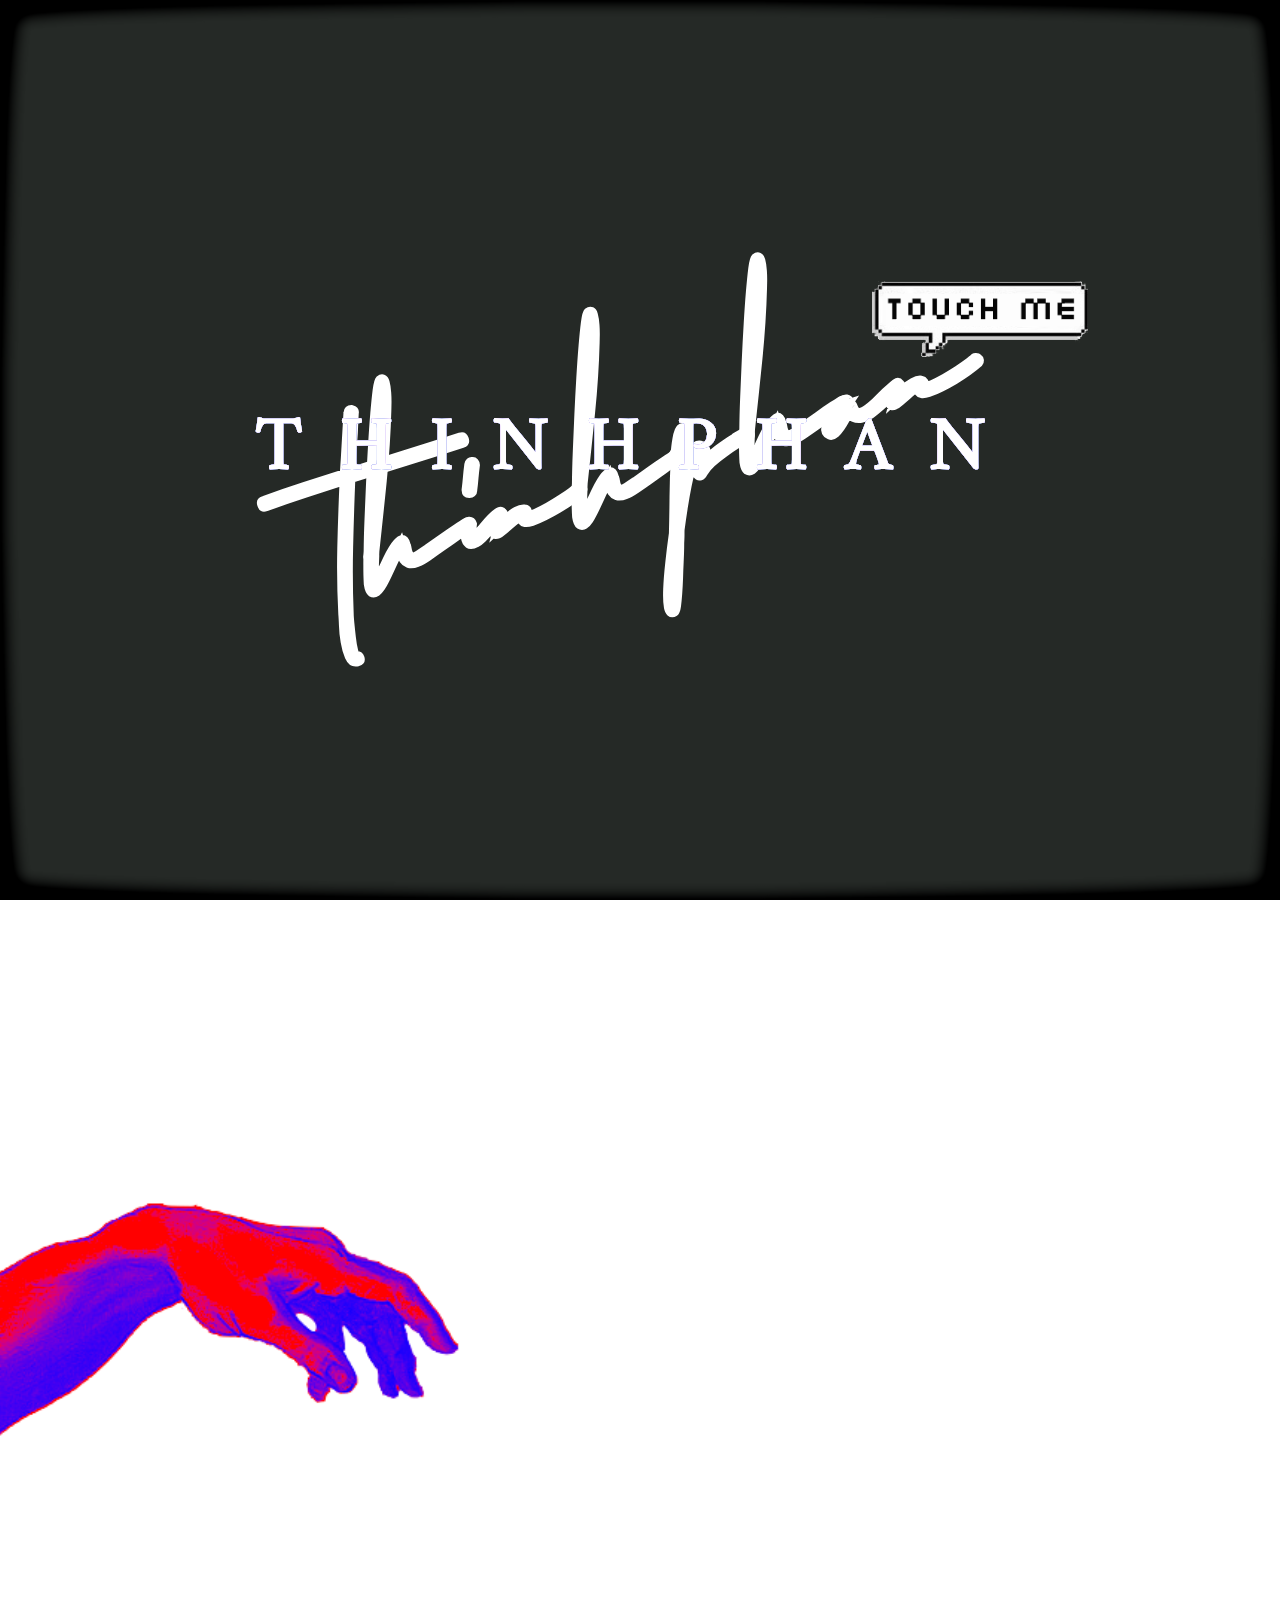
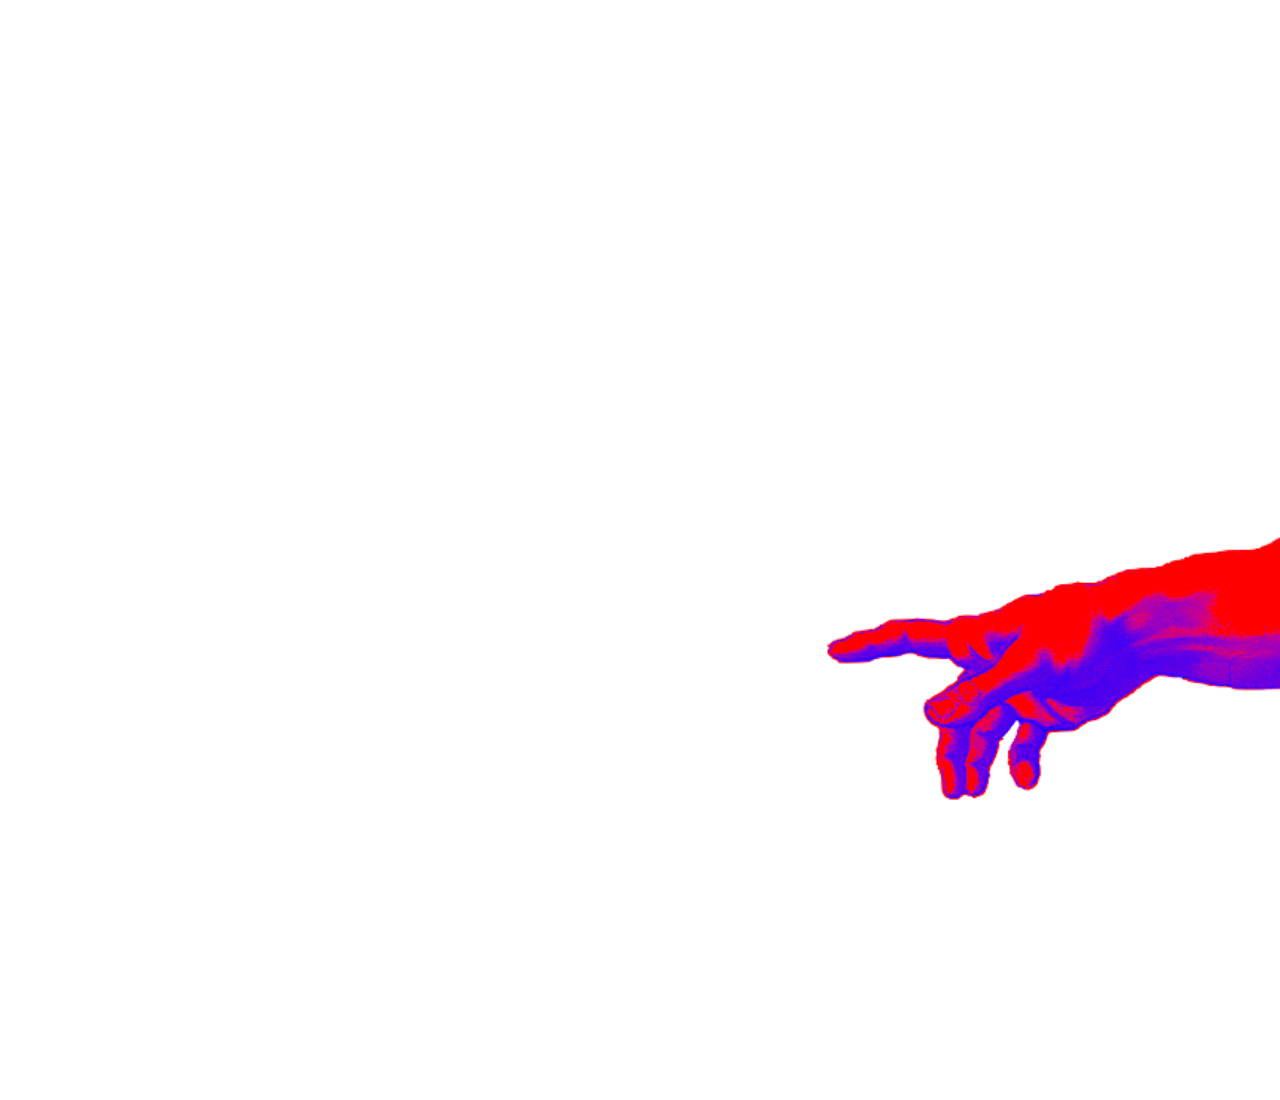
==== index.html @ fade634c "Update async" ====
<!DOCTYPE html>
<html>
<head>
	<title>Ｐｈａｎ　Ｖａｎ　Ｔｈｉｎｈ　－　Ｗｈｏ？</title>
	<meta charset="UTF-8">
	<meta name="viewport" content="width=device-width, initial-scale=1">
	<meta name="description" content="Phan Văn Thịnh - Who?">
	<link rel="stylesheet" type="text/css" href="css/font.css">
	<link rel="stylesheet" type="text/css" href="css/style.css?v=1.1">
	<link rel="icon" href="images/favicon.png">
	<script async="async" type="text/javascript" src="js/plugin.js?v=1.1"></script>
</head>
<body>
	<div id="preloader"></div>
	<audio preload loop>
		<source src="audio/background.ogg" type="audio/ogg">
		<source src="audio/background.mp3" type="audio/mpeg">
		Awww. Your browser does not support the audio element. S a d . . .
	</audio>

	<div id="fullpage">
	  	<div class="section" id="header">
			<div id="loader">
				<div data-wow-duration="1s" data-wow-iteration="1" class="wow slideInRight disable">
					<ul>
						<li></li>
						<li></li>
						<li></li>
						<li></li>
						<li></li>
					</ul>
				</div>
				<div data-wow-duration="1s" data-wow-iteration="1" class="wow lightSpeedOut disable">
					<ul>
						<li></li>
						<li></li>
						<li></li>
						<li></li>
						<li></li>
					</ul>
				</div>
			</div>
			<div id="touchme">
				<div data-wow-duration="2s" data-wow-iteration="100" class="wow wobble">
					<img src="images/touch.png">
				</div>
				<div data-wow-duration=".5s" data-wow-iteration="1" class="wow rotateOutDownLeft disable">
					<img src="images/touch.png">
				</div>
				<div data-wow-duration="1s" data-wow-iteration="1" class="wow rotateInUpLeft disable">
					<img src="images/touch.png">
				</div>
			</div>
		
			<h1 class="center-p">THINHPHAN</h1>
			<div id="dance">
				<img src="images/favicon.png">
				<img src="images/favicon.png" class="flip">
			</div>
		</div>
		<div class="section" id="goal">
			<div class="bg"></div>
			<div class="content">
				<div class="glitch">
					<div class="text">
						<span class="center-p">MY LEVELS MAY NOT BE HIGH BUT THE<br>PRODUCT CAN MAKE OTHERS SURPRISED</span>
					</div> 
				</div>
			</div>
		</div> 

		<div class="section" id="mine">
			<div id="wrapper">
				<div id="swipe-container">
					<div id="academiclevel" class="parent-transform transform-hook">
						<section class="page nav-state wow zoomInDown" data-wow-duration=".5s" data-wow-delay="1s" title="Click me to open">
							<h2>ACADEMIC LEVELS</h2>
							<div class="blur"></div>
							<div class="windows center-p">
								<div class="title">
									<div class="pull-right">
										<div class="button">–</div>
										<div class="button">□</div>
										<div class="button">x</div>
									</div>
									<h1>ぼくのコンピュータ</h1>
								</div>
								<ul class="toolbar">
									<li><u>F</u>ile</li>
									<li><u>E</u>dit</li>
									<li><u>V</u>iew</li>
									<li><u>H</u>elp</li>
								</ul>
								<div class="windows-inner bg">
									<h1>Studied at University of Information
									Technology.</h1>
									<p>Major: Software Engineering.</p>
								</div>
								<div class="statusbar">
									<div class="left">3 object(s)</div>
									<div class="right">&nbsp;</div>
								</div>
							</div>
							<div class="center-p me">
								<div class="img">
									<div class="glitch-img"></div>
									<div class="glitch-img"></div>
									<div class="glitch-img"></div>
									<div class="glitch-img"></div>
								</div>
								<div class="img">
									<div class="glitch-img"></div>
									<div class="glitch-img"></div>
									<div class="glitch-img"></div>
									<div class="glitch-img"></div>
								</div>
							</div>
						</section>
					</div> 
					<div id="achievements" class="parent-transform">
						<section class="page nav-state wow zoomInDown" data-wow-duration=".5s" data-wow-delay=".7s" title="Click me to open">
							<h2>ACHIEVEMENTS</h2>
							<div class="academic-content">
								<div id="the-prophet">
									<div class="header">
										<h1>The BlaBla Times</h1>
										<ul>
											<li>Copyleft &copy; 2018 thinhphan</li>
											<li>THE WORLD'S MOST THROWABLE NEWSPAPER</li>
											<li>Earth, Someday, 2018</li>
										</ul>
									</div>
									<div class="everything">
										<div class="top">
											<div class="section-1">
												<div class="article-1">
													<h2>Hello there...</h2>
													<p>My name is Thinh. I’m 23 and hail from the Khanh Hoa. I'm just a normal person, living a life fully drama, have some stupid friends. After completing my studies, I've spent most of my time traveling. And now, like the others, I'm looking for a job. <span class="quote">Levels may not be high but the product can make others surprised</span>Sound stupid, huh? But after all, I know who I am, where I'm standing and what I'm looking for. Ok, that's enough. Here are some achievements that I've got.</p>
													<h2>Graduated from The University of Information Technology (UIT)</h2>
													<cite>GPA: 8.35 - Very good</cite>
													<p>I've just graduated from the University, on June 2018. UIT is a member of Vietnam National University - Ho Chi Minh City (VNU-HCM) and is the only university of Vietnam that undertakes information and communication technology research and focused, in-depth training.</p>
													<h2>Global Software Talent - FSoft</h2>
													<p>The Global Software Developer is an industry-oriented training program for the “Year-3” and “Year-4” students at the universities/colleges in Vietnam.</p>
													<cite>Rank A</cite>
													<p>
														More than 320 hours comprehensive training and practicing with state-of-the-art development technologies, processes and tools, as well as best practices documented & shared.
													</p>
												</div>
											</div>
											<div class="section-2">
												<div class="article-2">
													<h2>Compete in the TOEIC contest</h2>
													<h3>Total score: 710</h3>
												</div>
												<div class="article-3 article-3-link" title="Click to see me clearly">
													<p>هذه الفقرة لا تعني أي شيء ، لا تترجم هذه الفقرة لا تعني أي شيء ، لا تترجمهذه الفقرة لا تعني أي شيء ، لا تترجمهذه الفقرة لا تعني أي شيء ، لا تترجم</p>
													<div class="img-wrap"><img class="article-1-img" src="images/toeic.jpeg" alt="My TOEIC score report"/><p class="alt">My TOEIC score report</p></div>
												</div>
											</div>
										</div>
									</div>		
								</div>
								<div style="clear:both;"></div>
							</div>
						</section>
					</div>
					<div id="skill" class="parent-transform">
						<section class="page nav-state wow zoomInDown" data-wow-duration=".5s" data-wow-delay=".4s" title="Click me to open">
							<h2>SKILLS</h2>
							<div class="bg"></div>
							<div class="titles-wrap">
								<div id="titles">
								<div id="titlecontent">
									<div class="progress-wrap">
										<div class="container">
											<div class="label">HTML</div>
											<div class="progress-bar">
												<div class="progress fill-3">
												</div>
											</div>
										</div>

										<div class="container">
											<div class="label">CSS</div>
											<div class="progress-bar">
												<div class="progress fill-4">
												</div>
											</div>
										</div>

										<div class="container">
											<div class="label">JS</div>
											<div class="progress-bar">
												<div class="progress fill-2">
												</div>
											</div>
										</div>

										<div class="container">
											<div class="label">ASP.NET MVC/SQL SERVER</div>
											<div class="progress-bar">
												<div class="progress fill-1">
												</div>
											</div>
										</div>

										<div class="container">
											<div class="label">TEAMWORK</div>
											<div class="progress-bar">
												<div class="progress fill-5">
												</div>
											</div>
										</div>
									</div>
									<ul>
										<li>Ability to work under high pressure, regardless of difficulties or challenges.</li>
										<li>Positive, enthusiastic & responsible attitude.</li>
										<li>2-month internship at FUJINET SYSTEMS.</li>
										<li>1 year working fulltime for a Start-up company.</li>
									</ul>
								</div>
							</div>
							</div>
						</section>
					</div>
					<div id="projects" class="parent-transform">
						<section class="page nav-state wow zoomInDown" data-wow-duration=".5s" data-wow-delay=".1s" title="Click me to open">
							<h2>PROJECTS</h2>
							<div class="lk-sublime">
								<div class="sublime-header">
									<span></span>
									<span></span>
									<span></span>
									<h1 class="center-p file-name">project.js</h1>
								</div>
								<ul class="sublime-body"> 
									<li>
										<span class="gray">// Here are some projects that I've joined in</span>
									</li>
									<li></li>
									<li>
										<span class="blue--italic">function</span> <span class="green">internetRegistryManagementWebsite</span>() {
									</li>
									<li class="indent--10">
										<span class="blue">var</span> name <span class="pink">= </span><span class="blue">Internet Registry Management Website</span>;
									</li>
									<li class="indent--10">
										<span class="blue">var</span> renderingEngine <span class="pink">= $</span>q.<span class="blue">CSharp</span>();
									</li>
									<li class="indent--10">
										<span class="blue">var</span> tasks <span class="pink">= </span>[<span class="yellow">"Build layout"</span>, <span class="yellow">"Code some function"</span>];
									</li>
									<li>}</li>
									<li></li>

									<li>
										<span class="blue--italic">function</span> <span class="green">onlineTeachingWebsite</span>() {
									</li>
									<li class="indent--10">
										<span class="blue">var</span> name <span class="pink">= </span><span class="blue">Online Teaching Website</span>; 
									</li>
									<li class="indent--10">
										<span class="blue">var</span> renderingEngine <span class="pink">= $</span>q.<span class="blue">CSharp</span>();
									</li>
									<li class="indent--10">
										<span class="blue">var</span> tasks <span class="pink">= </span>[<span class="yellow">"Built layout"</span>, <span class="yellow">"Coded some function"</span>];
									</li>
									<li>}</li>
									<li></li>

									<li>
										<span class="blue--italic">function</span> <span class="green">englishLearningWesite</span>() {
									</li>
									<li class="indent--10">
										<span class="blue">var</span> name <span class="pink">= </span><span class="blue">English Learning Wesite</span>;
									</li>
									<li class="indent--10">
										<span class="blue">var</span> renderingEngine <span class="pink">= $</span>q.<span class="blue">CSharp</span>();
									</li>
									<li class="indent--10">
										<span class="blue">var</span> tasks <span class="pink">= </span>[<span class="yellow">"Built layout"</span>, <span class="yellow">"Coded some function"</span>];
									</li>
									<li>}</li>
									<li></li>

									<li>
										<span class="blue--italic">function</span> <span class="green">resortAdvertisingWebsite</span>() {
									</li>
									<li class="indent--10">
										<span class="blue">var</span> name <span class="pink">= </span><span class="blue">Resort Advertising Website</span>;
									</li>
									<li class="indent--10">
										<span class="blue">var</span> renderingEngine <span class="pink">= $</span>q.<span class="blue">Wordpress</span>();
									</li>
									<li class="indent--10">
										<span class="blue">var</span> tasks <span class="pink">= </span>[<span class="yellow">"Built layout"</span>, <span class="yellow">"Built some function"</span>];
									</li>
									<li>}</li>
									</ul>
								</div>
							</section>
						</div>
				</div>
			</div>
		</div>
		<div class="section" id="info">
			<div id="crt" class="center-p">
				<h1 id="typeit"></h1>
			</div>			
		</div>
		<div class="section" id="footer">
			<div class="noise bg"></div>
			<div class="content parallax">
				<div class="layer" data-depth="0.2" style="z-index: 1">
					<div class="rotatetext">
						<h1 data-wow-duration="2s" class="wow zoomInDown">thinhphan</h1>
					</div>
				</div>
				<div class="layer" data-depth="0.8" style="z-index: -1">
					<div class="center-d">
						<img src="images/handleft.png" data-wow-duration=".5s"  data-wow-delay=".5s" class="wow slideInLeft left">
					</div>
				</div>
				<div class="layer" data-depth="0.9" style="z-index: 2">
					<div class="center-d">
						<img src="images/handright.png" data-wow-duration=".7s" data-wow-delay=".5s" class="wow slideInRight right">
					</div>
				</div>
			</div>
		</div>
	</div>

	<script defer="defer" type="text/javascript" src="js/script.js"></script>
	
</body>
</html>
---- css/font.css ----
/*! Amiri */
@font-face {
  font-family: 'Amiri';
  font-style: normal;
  font-weight: 400;
  src: url(../fonts/Amiri-Regular.ttf);
}

/*! UbuntuMono */
@font-face {
  font-family: 'UbuntuMono';
  font-style: normal;
  font-weight: 400;
  src: url(../fonts/UbuntuMono-Regular.ttf);
}

/*! OldStandard */
@font-face {
  font-family: 'Old Standard TT';
  src: url(../fonts/OldStandard.woff2);
}

/*! SanFrancisco */
@font-face {
  font-family: 'SanFrancisco';
  font-style: normal;
  font-weight: 400;
  src: url(../fonts/SanFrancisco.ttf);
}

/*! TimesNewRoman */
@font-face {
  font-family: 'Times New Roman';
  font-style: normal;
  font-weight: 100;
  src: url(../fonts/TimesNewRoman.ttf);
}

/*! HandWriting */
@font-face {
  font-family: 'HandWriting';
  font-style: normal;
  font-weight: 400;
  src: url(../fonts/HandWriting.ttf);
}

/*! Nintendo */
@font-face {
  font-family: 'Nintendo';
  font-style: normal;
  font-weight: 400;
  src: url(../fonts/Nintendo.ttf);
}
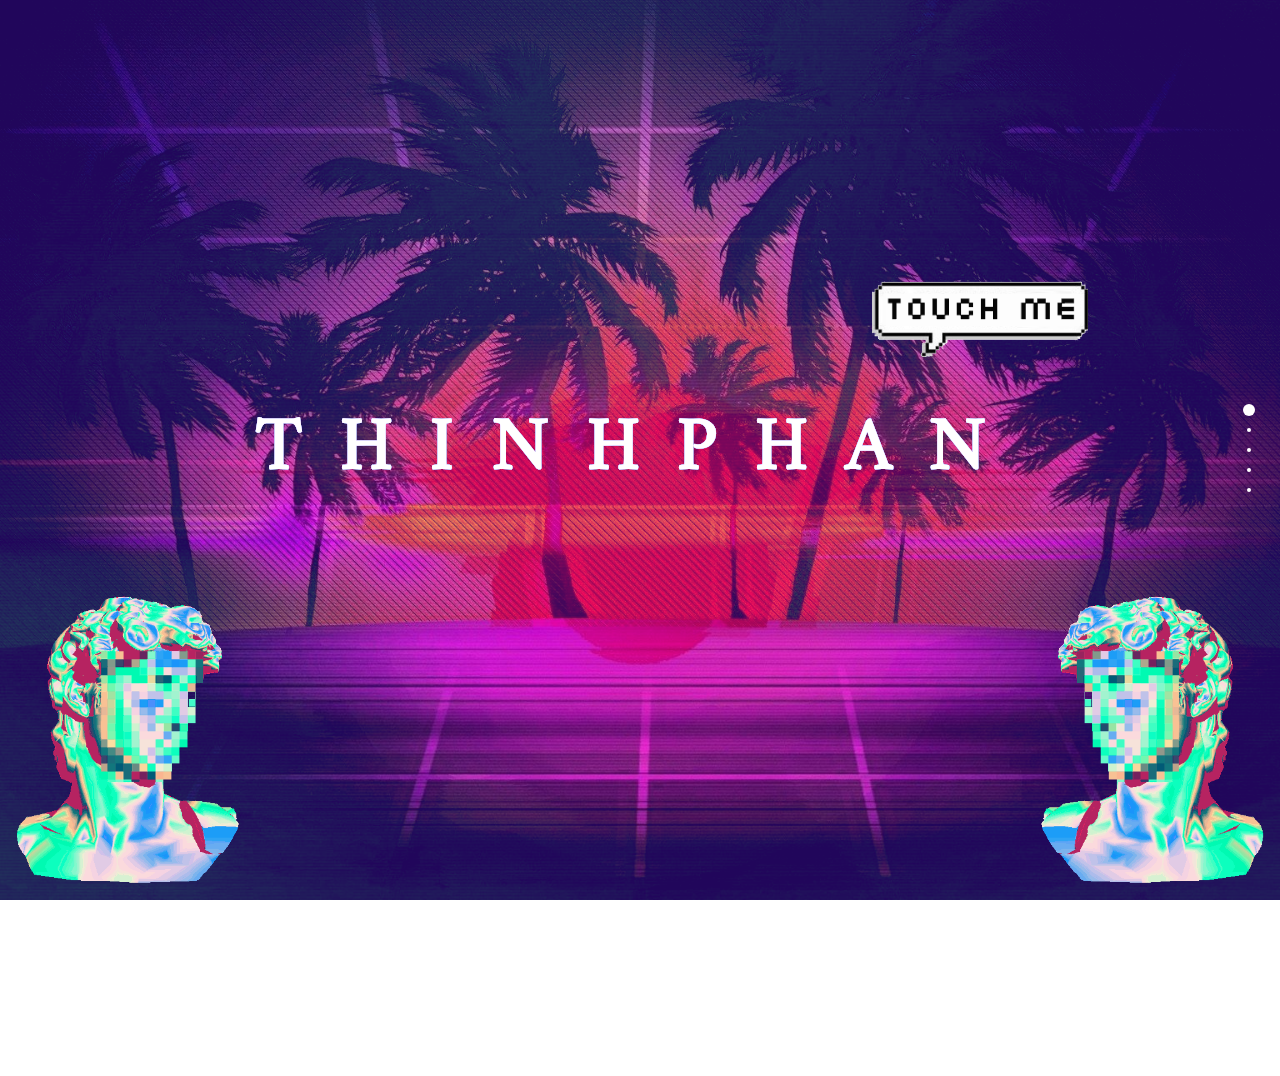
==== commit 5f16c49a: "Update defer" ====
--- a/index.html
+++ b/index.html
@@ -8,7 +8,7 @@
 	<link rel="stylesheet" type="text/css" href="css/font.css">
 	<link rel="stylesheet" type="text/css" href="css/style.css?v=1.1">
 	<link rel="icon" href="images/favicon.png">
-	<script async="async" type="text/javascript" src="js/plugin.js?v=1.1"></script>
+	<script defer="defer" type="text/javascript" src="js/plugin.js?v=1.1"></script>
 </head>
 <body>
 	<div id="preloader"></div>
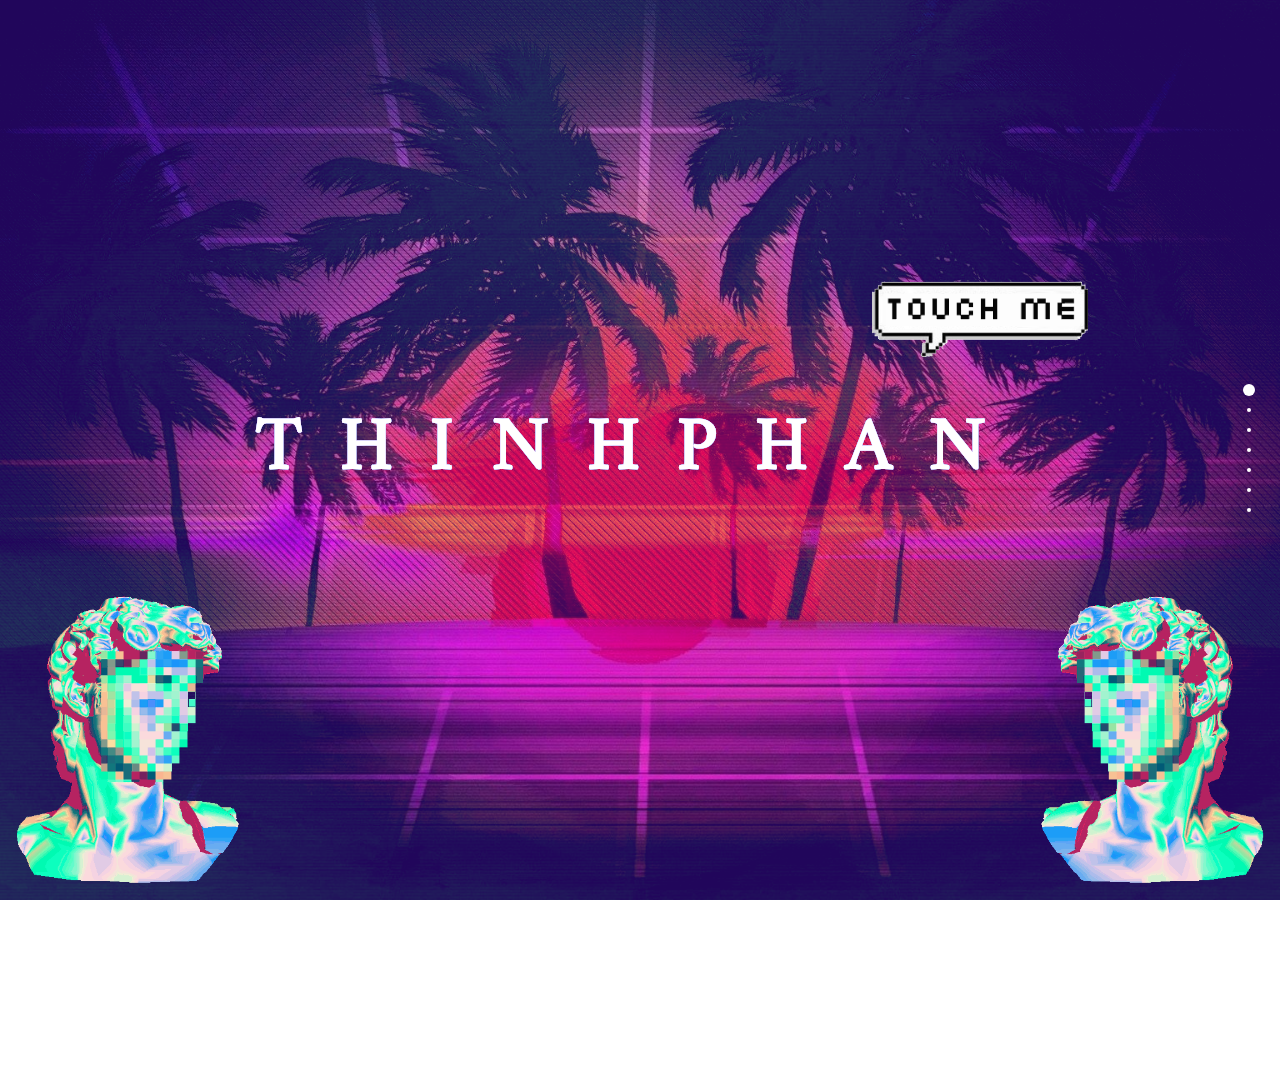
==== commit a1ac4ac4: "Compresss file" ====
--- a/index.html
+++ b/index.html
@@ -5,10 +5,9 @@
 	<meta charset="UTF-8">
 	<meta name="viewport" content="width=device-width, initial-scale=1">
 	<meta name="description" content="Phan Văn Thịnh - Who?">
-	<link rel="stylesheet" type="text/css" href="css/font.css">
-	<link rel="stylesheet" type="text/css" href="css/style.css?v=1.1">
+	<link rel="stylesheet" type="text/css" href="css/font.css?v=2">
+	<link rel="stylesheet" type="text/css" href="css/style.css?v=2">
 	<link rel="icon" href="images/favicon.png">
-	<script defer="defer" type="text/javascript" src="js/plugin.js?v=1.1"></script>
 </head>
 <body>
 	<div id="preloader"></div>
@@ -68,238 +67,145 @@
 				</div>
 			</div>
 		</div> 
-
-		<div class="section" id="mine">
-			<div id="wrapper">
-				<div id="swipe-container">
-					<div id="academiclevel" class="parent-transform transform-hook">
-						<section class="page nav-state wow zoomInDown" data-wow-duration=".5s" data-wow-delay="1s" title="Click me to open">
-							<h2>ACADEMIC LEVELS</h2>
-							<div class="blur"></div>
-							<div class="windows center-p">
-								<div class="title">
-									<div class="pull-right">
-										<div class="button">–</div>
-										<div class="button">□</div>
-										<div class="button">x</div>
-									</div>
-									<h1>ぼくのコンピュータ</h1>
-								</div>
-								<ul class="toolbar">
-									<li><u>F</u>ile</li>
-									<li><u>E</u>dit</li>
-									<li><u>V</u>iew</li>
-									<li><u>H</u>elp</li>
-								</ul>
-								<div class="windows-inner bg">
-									<h1>Studied at University of Information
-									Technology.</h1>
-									<p>Major: Software Engineering.</p>
-								</div>
-								<div class="statusbar">
-									<div class="left">3 object(s)</div>
-									<div class="right">&nbsp;</div>
-								</div>
-							</div>
-							<div class="center-p me">
-								<div class="img">
-									<div class="glitch-img"></div>
-									<div class="glitch-img"></div>
-									<div class="glitch-img"></div>
-									<div class="glitch-img"></div>
-								</div>
-								<div class="img">
-									<div class="glitch-img"></div>
-									<div class="glitch-img"></div>
-									<div class="glitch-img"></div>
-									<div class="glitch-img"></div>
-								</div>
-							</div>
-						</section>
-					</div> 
-					<div id="achievements" class="parent-transform">
-						<section class="page nav-state wow zoomInDown" data-wow-duration=".5s" data-wow-delay=".7s" title="Click me to open">
-							<h2>ACHIEVEMENTS</h2>
-							<div class="academic-content">
-								<div id="the-prophet">
-									<div class="header">
-										<h1>The BlaBla Times</h1>
-										<ul>
-											<li>Copyleft &copy; 2018 thinhphan</li>
-											<li>THE WORLD'S MOST THROWABLE NEWSPAPER</li>
-											<li>Earth, Someday, 2018</li>
-										</ul>
-									</div>
-									<div class="everything">
-										<div class="top">
-											<div class="section-1">
-												<div class="article-1">
-													<h2>Hello there...</h2>
-													<p>My name is Thinh. I’m 23 and hail from the Khanh Hoa. I'm just a normal person, living a life fully drama, have some stupid friends. After completing my studies, I've spent most of my time traveling. And now, like the others, I'm looking for a job. <span class="quote">Levels may not be high but the product can make others surprised</span>Sound stupid, huh? But after all, I know who I am, where I'm standing and what I'm looking for. Ok, that's enough. Here are some achievements that I've got.</p>
-													<h2>Graduated from The University of Information Technology (UIT)</h2>
-													<cite>GPA: 8.35 - Very good</cite>
-													<p>I've just graduated from the University, on June 2018. UIT is a member of Vietnam National University - Ho Chi Minh City (VNU-HCM) and is the only university of Vietnam that undertakes information and communication technology research and focused, in-depth training.</p>
-													<h2>Global Software Talent - FSoft</h2>
-													<p>The Global Software Developer is an industry-oriented training program for the “Year-3” and “Year-4” students at the universities/colleges in Vietnam.</p>
-													<cite>Rank A</cite>
-													<p>
-														More than 320 hours comprehensive training and practicing with state-of-the-art development technologies, processes and tools, as well as best practices documented & shared.
-													</p>
-												</div>
-											</div>
-											<div class="section-2">
-												<div class="article-2">
-													<h2>Compete in the TOEIC contest</h2>
-													<h3>Total score: 710</h3>
-												</div>
-												<div class="article-3 article-3-link" title="Click to see me clearly">
-													<p>هذه الفقرة لا تعني أي شيء ، لا تترجم هذه الفقرة لا تعني أي شيء ، لا تترجمهذه الفقرة لا تعني أي شيء ، لا تترجمهذه الفقرة لا تعني أي شيء ، لا تترجم</p>
-													<div class="img-wrap"><img class="article-1-img" src="images/toeic.jpeg" alt="My TOEIC score report"/><p class="alt">My TOEIC score report</p></div>
-												</div>
-											</div>
-										</div>
-									</div>		
-								</div>
-								<div style="clear:both;"></div>
-							</div>
-						</section>
-					</div>
-					<div id="skill" class="parent-transform">
-						<section class="page nav-state wow zoomInDown" data-wow-duration=".5s" data-wow-delay=".4s" title="Click me to open">
-							<h2>SKILLS</h2>
-							<div class="bg"></div>
-							<div class="titles-wrap">
-								<div id="titles">
-								<div id="titlecontent">
-									<div class="progress-wrap">
-										<div class="container">
-											<div class="label">HTML</div>
-											<div class="progress-bar">
-												<div class="progress fill-3">
-												</div>
-											</div>
-										</div>
-
-										<div class="container">
-											<div class="label">CSS</div>
-											<div class="progress-bar">
-												<div class="progress fill-4">
-												</div>
-											</div>
-										</div>
-
-										<div class="container">
-											<div class="label">JS</div>
-											<div class="progress-bar">
-												<div class="progress fill-2">
-												</div>
-											</div>
-										</div>
-
-										<div class="container">
-											<div class="label">ASP.NET MVC/SQL SERVER</div>
-											<div class="progress-bar">
-												<div class="progress fill-1">
-												</div>
-											</div>
-										</div>
-
-										<div class="container">
-											<div class="label">TEAMWORK</div>
-											<div class="progress-bar">
-												<div class="progress fill-5">
-												</div>
-											</div>
-										</div>
-									</div>
-									<ul>
-										<li>Ability to work under high pressure, regardless of difficulties or challenges.</li>
-										<li>Positive, enthusiastic & responsible attitude.</li>
-										<li>2-month internship at FUJINET SYSTEMS.</li>
-										<li>1 year working fulltime for a Start-up company.</li>
-									</ul>
-								</div>
-							</div>
-							</div>
-						</section>
-					</div>
-					<div id="projects" class="parent-transform">
-						<section class="page nav-state wow zoomInDown" data-wow-duration=".5s" data-wow-delay=".1s" title="Click me to open">
-							<h2>PROJECTS</h2>
-							<div class="lk-sublime">
-								<div class="sublime-header">
-									<span></span>
-									<span></span>
-									<span></span>
-									<h1 class="center-p file-name">project.js</h1>
-								</div>
-								<ul class="sublime-body"> 
-									<li>
-										<span class="gray">// Here are some projects that I've joined in</span>
-									</li>
-									<li></li>
-									<li>
-										<span class="blue--italic">function</span> <span class="green">internetRegistryManagementWebsite</span>() {
-									</li>
-									<li class="indent--10">
-										<span class="blue">var</span> name <span class="pink">= </span><span class="blue">Internet Registry Management Website</span>;
-									</li>
-									<li class="indent--10">
-										<span class="blue">var</span> renderingEngine <span class="pink">= $</span>q.<span class="blue">CSharp</span>();
-									</li>
-									<li class="indent--10">
-										<span class="blue">var</span> tasks <span class="pink">= </span>[<span class="yellow">"Build layout"</span>, <span class="yellow">"Code some function"</span>];
-									</li>
-									<li>}</li>
-									<li></li>
-
-									<li>
-										<span class="blue--italic">function</span> <span class="green">onlineTeachingWebsite</span>() {
-									</li>
-									<li class="indent--10">
-										<span class="blue">var</span> name <span class="pink">= </span><span class="blue">Online Teaching Website</span>; 
-									</li>
-									<li class="indent--10">
-										<span class="blue">var</span> renderingEngine <span class="pink">= $</span>q.<span class="blue">CSharp</span>();
-									</li>
-									<li class="indent--10">
-										<span class="blue">var</span> tasks <span class="pink">= </span>[<span class="yellow">"Built layout"</span>, <span class="yellow">"Coded some function"</span>];
-									</li>
-									<li>}</li>
-									<li></li>
-
-									<li>
-										<span class="blue--italic">function</span> <span class="green">englishLearningWesite</span>() {
-									</li>
-									<li class="indent--10">
-										<span class="blue">var</span> name <span class="pink">= </span><span class="blue">English Learning Wesite</span>;
-									</li>
-									<li class="indent--10">
-										<span class="blue">var</span> renderingEngine <span class="pink">= $</span>q.<span class="blue">CSharp</span>();
-									</li>
-									<li class="indent--10">
-										<span class="blue">var</span> tasks <span class="pink">= </span>[<span class="yellow">"Built layout"</span>, <span class="yellow">"Coded some function"</span>];
-									</li>
-									<li>}</li>
-									<li></li>
-
-									<li>
-										<span class="blue--italic">function</span> <span class="green">resortAdvertisingWebsite</span>() {
-									</li>
-									<li class="indent--10">
-										<span class="blue">var</span> name <span class="pink">= </span><span class="blue">Resort Advertising Website</span>;
-									</li>
-									<li class="indent--10">
-										<span class="blue">var</span> renderingEngine <span class="pink">= $</span>q.<span class="blue">Wordpress</span>();
-									</li>
-									<li class="indent--10">
-										<span class="blue">var</span> tasks <span class="pink">= </span>[<span class="yellow">"Built layout"</span>, <span class="yellow">"Built some function"</span>];
-									</li>
-									<li>}</li>
-									</ul>
-								</div>
-							</section>
+		<div class="section" id="academiclevel">
+			<div class="bg"></div>
+			<div class="windows center-p">
+				<div class="title">
+					<div class="pull-right">
+						<div class="button">–</div>
+						<div class="button">□</div>
+						<div class="button">x</div>
+					</div>
+					<h1>ぼくのコンピュータ</h1>
+				</div>
+				<ul class="toolbar">
+					<li><u>F</u>ile</li>
+					<li><u>E</u>dit</li>
+					<li><u>V</u>iew</li>
+					<li><u>H</u>elp</li>
+				</ul>
+				<div class="windows-inner bg">
+					<h1>Studied at University of Information
+					Technology.</h1>
+					<p>Major: Software Engineering.</p>
+				</div>
+				<div class="statusbar">
+					<div class="left">3 object(s)</div>
+					<div class="right">&nbsp;</div>
+				</div>
+			</div>
+			<div class="center-p me">
+				<div class="img">
+					<div class="glitch-img"></div>
+					<div class="glitch-img"></div>
+					<div class="glitch-img"></div>
+					<div class="glitch-img"></div>
+				</div>
+				<div class="img">
+					<div class="glitch-img"></div>
+					<div class="glitch-img"></div>
+					<div class="glitch-img"></div>
+					<div class="glitch-img"></div>
+				</div>
+			</div>
+		</div> 
+		<div class="section" id="achievements">
+			<div class="academic-content">
+				<div id="the-prophet">
+					<div class="header">
+						<h1>The BlaBla Times</h1>
+						<ul>
+							<li>Copyleft &copy; 2018 thinhphan</li>
+							<li>THE WORLD'S MOST THROWABLE NEWSPAPER</li>
+							<li>Earth, Someday, 2018</li>
+						</ul>
+					</div>
+					<div class="everything">
+						<div class="top">
+							<div class="section-1">
+								<div class="article-1">
+									<h2>Hello there...</h2>
+									<p>My name is Thinh. I’m 23 and hail from the Khanh Hoa. I'm just a normal person, living a life fully drama, have some stupid friends. After completing my studies, I've spent most of my time traveling. And now, like the others, I'm looking for a job. <span class="quote">Levels may not be high but the product can make others surprised</span>Sound stupid, huh? But after all, I know who I am, where I'm standing and what I'm looking for. Ok, that's enough. Here are some achievements that I've got.</p>
+									<h2>Graduated from The University of Information Technology (UIT)</h2>
+									<cite>GPA: 8.35 - Very good</cite>
+									<p>I've just graduated from the University, on June 2018. UIT is a member of Vietnam National University - Ho Chi Minh City (VNU-HCM) and is the only university of Vietnam that undertakes information and communication technology research and focused, in-depth training.</p>
+									<h2>Global Software Talent - FSoft</h2>
+									<p>The Global Software Developer is an industry-oriented training program for the “Year-3” and “Year-4” students at the universities/colleges in Vietnam.</p>
+									<cite>Rank A</cite>
+									<p>
+										More than 320 hours comprehensive training and practicing with state-of-the-art development technologies, processes and tools, as well as best practices documented & shared.
+									</p>
+								</div>
+							</div>
+							<div class="section-2">
+								<div class="article-2">
+									<h2>Compete in the TOEIC contest</h2>
+									<h3>Total score: 710</h3>
+								</div>
+								<div class="article-3 article-3-link" title="Click to see me clearly">
+									<p>هذه الفقرة لا تعني أي شيء ، لا تترجم هذه الفقرة لا تعني أي شيء ، لا تترجمهذه الفقرة لا تعني أي شيء ، لا تترجمهذه الفقرة لا تعني أي شيء ، لا تترجم</p>
+									<div class="img-wrap"><img class="article-1-img" src="images/toeic.jpeg" alt="My TOEIC score report"/><p class="alt">My TOEIC score report</p></div>
+								</div>
+							</div>
 						</div>
+					</div>		
+				</div>
+				<div style="clear:both;"></div>
+			</div>
+		</div>
+		<div class="section" id="skill">
+			<div class="bg"></div>
+			<div class="titles-wrap">
+				<div id="titles">
+					<div id="titlecontent">
+						<div class="progress-wrap">
+							<div class="container">
+								<div class="label">HTML</div>
+								<div class="progress-bar">
+									<div class="progress fill-3">
+									</div>
+								</div>
+							</div>
+
+							<div class="container">
+								<div class="label">CSS</div>
+								<div class="progress-bar">
+									<div class="progress fill-4">
+									</div>
+								</div>
+							</div>
+
+							<div class="container">
+								<div class="label">JS</div>
+								<div class="progress-bar">
+									<div class="progress fill-2">
+									</div>
+								</div>
+							</div>
+
+							<div class="container">
+								<div class="label">ASP.NET MVC/SQL SERVER</div>
+								<div class="progress-bar">
+									<div class="progress fill-1">
+									</div>
+								</div>
+							</div>
+
+							<div class="container">
+								<div class="label">TEAMWORK</div>
+								<div class="progress-bar">
+									<div class="progress fill-5">
+									</div>
+								</div>
+							</div>
+						</div>
+						<ul>
+							<li>Ability to work under high pressure, regardless of difficulties or challenges.</li>
+							<li>Positive, enthusiastic & responsible attitude.</li>
+							<li>2-month internship at FUJINET SYSTEMS.</li>
+							<li>1 year working fulltime for a Start-up company.</li>
+						</ul>
+					</div>
 				</div>
 			</div>
 		</div>
@@ -329,8 +235,9 @@
 			</div>
 		</div>
 	</div>
-
-	<script defer="defer" type="text/javascript" src="js/script.js"></script>
-	
-</body>
+	<script type="text/javascript">
+!function(e,t){"use strict";"object"==typeof module&&"object"==typeof module.exports?module.exports=e.document?t(e,!0):function(e){if(!e.document)throw new Error("jQuery requires a window with a document");return t(e)}:t(e)}("undefined"!=typeof window?window:this,function(e,t){"use strict";var n=[],r=e.document,i=Object.getPrototypeOf,o=n.slice,a=n.concat,s=n.push,u=n.indexOf,l={},c=l.toString,f=l.hasOwnProperty,p=f.toString,d=p.call(Object),h={},g=function(e){return"function"==typeof e&&"number"!=typeof e.nodeType},v=function(e){return null!=e&&e===e.window},y={type:!0,src:!0,noModule:!0};function m(e,t,n){var i,o=(t=t||r).createElement("script");if(o.text=e,n)for(i in y)n[i]&&(o[i]=n[i]);t.head.appendChild(o).parentNode.removeChild(o)}function x(e){return null==e?e+"":"object"==typeof e||"function"==typeof e?l[c.call(e)]||"object":typeof e}var b=function(e,t){return new b.fn.init(e,t)},w=/^[\s\uFEFF\xA0]+|[\s\uFEFF\xA0]+$/g;function T(e){var t=!!e&&"length"in e&&e.length,n=x(e);return!g(e)&&!v(e)&&("array"===n||0===t||"number"==typeof t&&t>0&&t-1 in e)}b.fn=b.prototype={jquery:"3.3.1",constructor:b,length:0,toArray:function(){return o.call(this)},get:function(e){return null==e?o.call(this):e<0?this[e+this.length]:this[e]},pushStack:function(e){var t=b.merge(this.constructor(),e);return t.prevObject=this,t},each:function(e){return b.each(this,e)},map:function(e){return this.pushStack(b.map(this,function(t,n){return e.call(t,n,t)}))},slice:function(){return this.pushStack(o.apply(this,arguments))},first:function(){return this.eq(0)},last:function(){return this.eq(-1)},eq:function(e){var t=this.length,n=+e+(e<0?t:0);return this.pushStack(n>=0&&n<t?[this[n]]:[])},end:function(){return this.prevObject||this.constructor()},push:s,sort:n.sort,splice:n.splice},b.extend=b.fn.extend=function(){var e,t,n,r,i,o,a=arguments[0]||{},s=1,u=arguments.length,l=!1;for("boolean"==typeof a&&(l=a,a=arguments[s]||{},s++),"object"==typeof a||g(a)||(a={}),s===u&&(a=this,s--);s<u;s++)if(null!=(e=arguments[s]))for(t in e)n=a[t],a!==(r=e[t])&&(l&&r&&(b.isPlainObject(r)||(i=Array.isArray(r)))?(i?(i=!1,o=n&&Array.isArray(n)?n:[]):o=n&&b.isPlainObject(n)?n:{},a[t]=b.extend(l,o,r)):void 0!==r&&(a[t]=r));return a},b.extend({expando:"jQuery"+("3.3.1"+Math.random()).replace(/\D/g,""),isReady:!0,error:function(e){throw new Error(e)},noop:function(){},isPlainObject:function(e){var t,n;return!(!e||"[object Object]"!==c.call(e)||(t=i(e))&&("function"!=typeof(n=f.call(t,"constructor")&&t.constructor)||p.call(n)!==d))},isEmptyObject:function(e){var t;for(t in e)return!1;return!0},globalEval:function(e){m(e)},each:function(e,t){var n,r=0;if(T(e))for(n=e.length;r<n&&!1!==t.call(e[r],r,e[r]);r++);else for(r in e)if(!1===t.call(e[r],r,e[r]))break;return e},trim:function(e){return null==e?"":(e+"").replace(w,"")},makeArray:function(e,t){var n=t||[];return null!=e&&(T(Object(e))?b.merge(n,"string"==typeof e?[e]:e):s.call(n,e)),n},inArray:function(e,t,n){return null==t?-1:u.call(t,e,n)},merge:function(e,t){for(var n=+t.length,r=0,i=e.length;r<n;r++)e[i++]=t[r];return e.length=i,e},grep:function(e,t,n){for(var r=[],i=0,o=e.length,a=!n;i<o;i++)!t(e[i],i)!==a&&r.push(e[i]);return r},map:function(e,t,n){var r,i,o=0,s=[];if(T(e))for(r=e.length;o<r;o++)null!=(i=t(e[o],o,n))&&s.push(i);else for(o in e)null!=(i=t(e[o],o,n))&&s.push(i);return a.apply([],s)},guid:1,support:h}),"function"==typeof Symbol&&(b.fn[Symbol.iterator]=n[Symbol.iterator]),b.each("Boolean Number String Function Array Date RegExp Object Error Symbol".split(" "),function(e,t){l["[object "+t+"]"]=t.toLowerCase()});var C=function(e){var t,n,r,i,o,a,s,u,l,c,f,p,d,h,g,v,y,m,x,b="sizzle"+1*new Date,w=e.document,T=0,C=0,E=ae(),k=ae(),S=ae(),D=function(e,t){return e===t&&(f=!0),0},N={}.hasOwnProperty,A=[],j=A.pop,q=A.push,L=A.push,H=A.slice,O=function(e,t){for(var n=0,r=e.length;n<r;n++)if(e[n]===t)return n;return-1},P="checked|selected|async|autofocus|autoplay|controls|defer|disabled|hidden|ismap|loop|multiple|open|readonly|required|scoped",M="[\\x20\\t\\r\\n\\f]",R="(?:\\\\.|[\\w-]|[^\0-\\xa0])+",I="\\["+M+"*("+R+")(?:"+M+"*([*^$|!~]?=)"+M+"*(?:'((?:\\\\.|[^\\\\'])*)'|\"((?:\\\\.|[^\\\\\"])*)\"|("+R+"))|)"+M+"*\\]",W=":("+R+")(?:\\((('((?:\\\\.|[^\\\\'])*)'|\"((?:\\\\.|[^\\\\\"])*)\")|((?:\\\\.|[^\\\\()[\\]]|"+I+")*)|.*)\\)|)",$=new RegExp(M+"+","g"),B=new RegExp("^"+M+"+|((?:^|[^\\\\])(?:\\\\.)*)"+M+"+$","g"),F=new RegExp("^"+M+"*,"+M+"*"),_=new RegExp("^"+M+"*([>+~]|"+M+")"+M+"*"),z=new RegExp("="+M+"*([^\\]'\"]*?)"+M+"*\\]","g"),X=new RegExp(W),U=new RegExp("^"+R+"$"),V={ID:new RegExp("^#("+R+")"),CLASS:new RegExp("^\\.("+R+")"),TAG:new RegExp("^("+R+"|[*])"),ATTR:new RegExp("^"+I),PSEUDO:new RegExp("^"+W),CHILD:new RegExp("^:(only|first|last|nth|nth-last)-(child|of-type)(?:\\("+M+"*(even|odd|(([+-]|)(\\d*)n|)"+M+"*(?:([+-]|)"+M+"*(\\d+)|))"+M+"*\\)|)","i"),bool:new RegExp("^(?:"+P+")$","i"),needsContext:new RegExp("^"+M+"*[>+~]|:(even|odd|eq|gt|lt|nth|first|last)(?:\\("+M+"*((?:-\\d)?\\d*)"+M+"*\\)|)(?=[^-]|$)","i")},G=/^(?:input|select|textarea|button)$/i,Y=/^h\d$/i,Q=/^[^{]+\{\s*\[native \w/,J=/^(?:#([\w-]+)|(\w+)|\.([\w-]+))$/,K=/[+~]/,Z=new RegExp("\\\\([\\da-f]{1,6}"+M+"?|("+M+")|.)","ig"),ee=function(e,t,n){var r="0x"+t-65536;return r!=r||n?t:r<0?String.fromCharCode(r+65536):String.fromCharCode(r>>10|55296,1023&r|56320)},te=/([\0-\x1f\x7f]|^-?\d)|^-$|[^\0-\x1f\x7f-\uFFFF\w-]/g,ne=function(e,t){return t?"\0"===e?"�":e.slice(0,-1)+"\\"+e.charCodeAt(e.length-1).toString(16)+" ":"\\"+e},re=function(){p()},ie=me(function(e){return!0===e.disabled&&("form"in e||"label"in e)},{dir:"parentNode",next:"legend"});try{L.apply(A=H.call(w.childNodes),w.childNodes),A[w.childNodes.length].nodeType}catch(e){L={apply:A.length?function(e,t){q.apply(e,H.call(t))}:function(e,t){for(var n=e.length,r=0;e[n++]=t[r++];);e.length=n-1}}}function oe(e,t,r,i){var o,s,l,c,f,h,y,m=t&&t.ownerDocument,T=t?t.nodeType:9;if(r=r||[],"string"!=typeof e||!e||1!==T&&9!==T&&11!==T)return r;if(!i&&((t?t.ownerDocument||t:w)!==d&&p(t),t=t||d,g)){if(11!==T&&(f=J.exec(e)))if(o=f[1]){if(9===T){if(!(l=t.getElementById(o)))return r;if(l.id===o)return r.push(l),r}else if(m&&(l=m.getElementById(o))&&x(t,l)&&l.id===o)return r.push(l),r}else{if(f[2])return L.apply(r,t.getElementsByTagName(e)),r;if((o=f[3])&&n.getElementsByClassName&&t.getElementsByClassName)return L.apply(r,t.getElementsByClassName(o)),r}if(n.qsa&&!S[e+" "]&&(!v||!v.test(e))){if(1!==T)m=t,y=e;else if("object"!==t.nodeName.toLowerCase()){for((c=t.getAttribute("id"))?c=c.replace(te,ne):t.setAttribute("id",c=b),s=(h=a(e)).length;s--;)h[s]="#"+c+" "+ye(h[s]);y=h.join(","),m=K.test(e)&&ge(t.parentNode)||t}if(y)try{return L.apply(r,m.querySelectorAll(y)),r}catch(e){}finally{c===b&&t.removeAttribute("id")}}}return u(e.replace(B,"$1"),t,r,i)}function ae(){var e=[];return function t(n,i){return e.push(n+" ")>r.cacheLength&&delete t[e.shift()],t[n+" "]=i}}function se(e){return e[b]=!0,e}function ue(e){var t=d.createElement("fieldset");try{return!!e(t)}catch(e){return!1}finally{t.parentNode&&t.parentNode.removeChild(t),t=null}}function le(e,t){for(var n=e.split("|"),i=n.length;i--;)r.attrHandle[n[i]]=t}function ce(e,t){var n=t&&e,r=n&&1===e.nodeType&&1===t.nodeType&&e.sourceIndex-t.sourceIndex;if(r)return r;if(n)for(;n=n.nextSibling;)if(n===t)return-1;return e?1:-1}function fe(e){return function(t){return"input"===t.nodeName.toLowerCase()&&t.type===e}}function pe(e){return function(t){var n=t.nodeName.toLowerCase();return("input"===n||"button"===n)&&t.type===e}}function de(e){return function(t){return"form"in t?t.parentNode&&!1===t.disabled?"label"in t?"label"in t.parentNode?t.parentNode.disabled===e:t.disabled===e:t.isDisabled===e||t.isDisabled!==!e&&ie(t)===e:t.disabled===e:"label"in t&&t.disabled===e}}function he(e){return se(function(t){return t=+t,se(function(n,r){for(var i,o=e([],n.length,t),a=o.length;a--;)n[i=o[a]]&&(n[i]=!(r[i]=n[i]))})})}function ge(e){return e&&void 0!==e.getElementsByTagName&&e}n=oe.support={},o=oe.isXML=function(e){var t=e&&(e.ownerDocument||e).documentElement;return!!t&&"HTML"!==t.nodeName},p=oe.setDocument=function(e){var t,i,a=e?e.ownerDocument||e:w;return a!==d&&9===a.nodeType&&a.documentElement?(h=(d=a).documentElement,g=!o(d),w!==d&&(i=d.defaultView)&&i.top!==i&&(i.addEventListener?i.addEventListener("unload",re,!1):i.attachEvent&&i.attachEvent("onunload",re)),n.attributes=ue(function(e){return e.className="i",!e.getAttribute("className")}),n.getElementsByTagName=ue(function(e){return e.appendChild(d.createComment("")),!e.getElementsByTagName("*").length}),n.getElementsByClassName=Q.test(d.getElementsByClassName),n.getById=ue(function(e){return h.appendChild(e).id=b,!d.getElementsByName||!d.getElementsByName(b).length}),n.getById?(r.filter.ID=function(e){var t=e.replace(Z,ee);return function(e){return e.getAttribute("id")===t}},r.find.ID=function(e,t){if(void 0!==t.getElementById&&g){var n=t.getElementById(e);return n?[n]:[]}}):(r.filter.ID=function(e){var t=e.replace(Z,ee);return function(e){var n=void 0!==e.getAttributeNode&&e.getAttributeNode("id");return n&&n.value===t}},r.find.ID=function(e,t){if(void 0!==t.getElementById&&g){var n,r,i,o=t.getElementById(e);if(o){if((n=o.getAttributeNode("id"))&&n.value===e)return[o];for(i=t.getElementsByName(e),r=0;o=i[r++];)if((n=o.getAttributeNode("id"))&&n.value===e)return[o]}return[]}}),r.find.TAG=n.getElementsByTagName?function(e,t){return void 0!==t.getElementsByTagName?t.getElementsByTagName(e):n.qsa?t.querySelectorAll(e):void 0}:function(e,t){var n,r=[],i=0,o=t.getElementsByTagName(e);if("*"===e){for(;n=o[i++];)1===n.nodeType&&r.push(n);return r}return o},r.find.CLASS=n.getElementsByClassName&&function(e,t){if(void 0!==t.getElementsByClassName&&g)return t.getElementsByClassName(e)},y=[],v=[],(n.qsa=Q.test(d.querySelectorAll))&&(ue(function(e){h.appendChild(e).innerHTML="<a id='"+b+"'></a><select id='"+b+"-\r\\' msallowcapture=''><option selected=''></option></select>",e.querySelectorAll("[msallowcapture^='']").length&&v.push("[*^$]="+M+"*(?:''|\"\")"),e.querySelectorAll("[selected]").length||v.push("\\["+M+"*(?:value|"+P+")"),e.querySelectorAll("[id~="+b+"-]").length||v.push("~="),e.querySelectorAll(":checked").length||v.push(":checked"),e.querySelectorAll("a#"+b+"+*").length||v.push(".#.+[+~]")}),ue(function(e){e.innerHTML="<a href='' disabled='disabled'></a><select disabled='disabled'><option/></select>";var t=d.createElement("input");t.setAttribute("type","hidden"),e.appendChild(t).setAttribute("name","D"),e.querySelectorAll("[name=d]").length&&v.push("name"+M+"*[*^$|!~]?="),2!==e.querySelectorAll(":enabled").length&&v.push(":enabled",":disabled"),h.appendChild(e).disabled=!0,2!==e.querySelectorAll(":disabled").length&&v.push(":enabled",":disabled"),e.querySelectorAll("*,:x"),v.push(",.*:")})),(n.matchesSelector=Q.test(m=h.matches||h.webkitMatchesSelector||h.mozMatchesSelector||h.oMatchesSelector||h.msMatchesSelector))&&ue(function(e){n.disconnectedMatch=m.call(e,"*"),m.call(e,"[s!='']:x"),y.push("!=",W)}),v=v.length&&new RegExp(v.join("|")),y=y.length&&new RegExp(y.join("|")),t=Q.test(h.compareDocumentPosition),x=t||Q.test(h.contains)?function(e,t){var n=9===e.nodeType?e.documentElement:e,r=t&&t.parentNode;return e===r||!(!r||1!==r.nodeType||!(n.contains?n.contains(r):e.compareDocumentPosition&&16&e.compareDocumentPosition(r)))}:function(e,t){if(t)for(;t=t.parentNode;)if(t===e)return!0;return!1},D=t?function(e,t){if(e===t)return f=!0,0;var r=!e.compareDocumentPosition-!t.compareDocumentPosition;return r||(1&(r=(e.ownerDocument||e)===(t.ownerDocument||t)?e.compareDocumentPosition(t):1)||!n.sortDetached&&t.compareDocumentPosition(e)===r?e===d||e.ownerDocument===w&&x(w,e)?-1:t===d||t.ownerDocument===w&&x(w,t)?1:c?O(c,e)-O(c,t):0:4&r?-1:1)}:function(e,t){if(e===t)return f=!0,0;var n,r=0,i=e.parentNode,o=t.parentNode,a=[e],s=[t];if(!i||!o)return e===d?-1:t===d?1:i?-1:o?1:c?O(c,e)-O(c,t):0;if(i===o)return ce(e,t);for(n=e;n=n.parentNode;)a.unshift(n);for(n=t;n=n.parentNode;)s.unshift(n);for(;a[r]===s[r];)r++;return r?ce(a[r],s[r]):a[r]===w?-1:s[r]===w?1:0},d):d},oe.matches=function(e,t){return oe(e,null,null,t)},oe.matchesSelector=function(e,t){if((e.ownerDocument||e)!==d&&p(e),t=t.replace(z,"='$1']"),n.matchesSelector&&g&&!S[t+" "]&&(!y||!y.test(t))&&(!v||!v.test(t)))try{var r=m.call(e,t);if(r||n.disconnectedMatch||e.document&&11!==e.document.nodeType)return r}catch(e){}return oe(t,d,null,[e]).length>0},oe.contains=function(e,t){return(e.ownerDocument||e)!==d&&p(e),x(e,t)},oe.attr=function(e,t){(e.ownerDocument||e)!==d&&p(e);var i=r.attrHandle[t.toLowerCase()],o=i&&N.call(r.attrHandle,t.toLowerCase())?i(e,t,!g):void 0;return void 0!==o?o:n.attributes||!g?e.getAttribute(t):(o=e.getAttributeNode(t))&&o.specified?o.value:null},oe.escape=function(e){return(e+"").replace(te,ne)},oe.error=function(e){throw new Error("Syntax error, unrecognized expression: "+e)},oe.uniqueSort=function(e){var t,r=[],i=0,o=0;if(f=!n.detectDuplicates,c=!n.sortStable&&e.slice(0),e.sort(D),f){for(;t=e[o++];)t===e[o]&&(i=r.push(o));for(;i--;)e.splice(r[i],1)}return c=null,e},i=oe.getText=function(e){var t,n="",r=0,o=e.nodeType;if(o){if(1===o||9===o||11===o){if("string"==typeof e.textContent)return e.textContent;for(e=e.firstChild;e;e=e.nextSibling)n+=i(e)}else if(3===o||4===o)return e.nodeValue}else for(;t=e[r++];)n+=i(t);return n},(r=oe.selectors={cacheLength:50,createPseudo:se,match:V,attrHandle:{},find:{},relative:{">":{dir:"parentNode",first:!0}," ":{dir:"parentNode"},"+":{dir:"previousSibling",first:!0},"~":{dir:"previousSibling"}},preFilter:{ATTR:function(e){return e[1]=e[1].replace(Z,ee),e[3]=(e[3]||e[4]||e[5]||"").replace(Z,ee),"~="===e[2]&&(e[3]=" "+e[3]+" "),e.slice(0,4)},CHILD:function(e){return e[1]=e[1].toLowerCase(),"nth"===e[1].slice(0,3)?(e[3]||oe.error(e[0]),e[4]=+(e[4]?e[5]+(e[6]||1):2*("even"===e[3]||"odd"===e[3])),e[5]=+(e[7]+e[8]||"odd"===e[3])):e[3]&&oe.error(e[0]),e},PSEUDO:function(e){var t,n=!e[6]&&e[2];return V.CHILD.test(e[0])?null:(e[3]?e[2]=e[4]||e[5]||"":n&&X.test(n)&&(t=a(n,!0))&&(t=n.indexOf(")",n.length-t)-n.length)&&(e[0]=e[0].slice(0,t),e[2]=n.slice(0,t)),e.slice(0,3))}},filter:{TAG:function(e){var t=e.replace(Z,ee).toLowerCase();return"*"===e?function(){return!0}:function(e){return e.nodeName&&e.nodeName.toLowerCase()===t}},CLASS:function(e){var t=E[e+" "];return t||(t=new RegExp("(^|"+M+")"+e+"("+M+"|$)"))&&E(e,function(e){return t.test("string"==typeof e.className&&e.className||void 0!==e.getAttribute&&e.getAttribute("class")||"")})},ATTR:function(e,t,n){return function(r){var i=oe.attr(r,e);return null==i?"!="===t:!t||(i+="","="===t?i===n:"!="===t?i!==n:"^="===t?n&&0===i.indexOf(n):"*="===t?n&&i.indexOf(n)>-1:"$="===t?n&&i.slice(-n.length)===n:"~="===t?(" "+i.replace($," ")+" ").indexOf(n)>-1:"|="===t&&(i===n||i.slice(0,n.length+1)===n+"-"))}},CHILD:function(e,t,n,r,i){var o="nth"!==e.slice(0,3),a="last"!==e.slice(-4),s="of-type"===t;return 1===r&&0===i?function(e){return!!e.parentNode}:function(t,n,u){var l,c,f,p,d,h,g=o!==a?"nextSibling":"previousSibling",v=t.parentNode,y=s&&t.nodeName.toLowerCase(),m=!u&&!s,x=!1;if(v){if(o){for(;g;){for(p=t;p=p[g];)if(s?p.nodeName.toLowerCase()===y:1===p.nodeType)return!1;h=g="only"===e&&!h&&"nextSibling"}return!0}if(h=[a?v.firstChild:v.lastChild],a&&m){for(x=(d=(l=(c=(f=(p=v)[b]||(p[b]={}))[p.uniqueID]||(f[p.uniqueID]={}))[e]||[])[0]===T&&l[1])&&l[2],p=d&&v.childNodes[d];p=++d&&p&&p[g]||(x=d=0)||h.pop();)if(1===p.nodeType&&++x&&p===t){c[e]=[T,d,x];break}}else if(m&&(x=d=(l=(c=(f=(p=t)[b]||(p[b]={}))[p.uniqueID]||(f[p.uniqueID]={}))[e]||[])[0]===T&&l[1]),!1===x)for(;(p=++d&&p&&p[g]||(x=d=0)||h.pop())&&((s?p.nodeName.toLowerCase()!==y:1!==p.nodeType)||!++x||(m&&((c=(f=p[b]||(p[b]={}))[p.uniqueID]||(f[p.uniqueID]={}))[e]=[T,x]),p!==t)););return(x-=i)===r||x%r==0&&x/r>=0}}},PSEUDO:function(e,t){var n,i=r.pseudos[e]||r.setFilters[e.toLowerCase()]||oe.error("unsupported pseudo: "+e);return i[b]?i(t):i.length>1?(n=[e,e,"",t],r.setFilters.hasOwnProperty(e.toLowerCase())?se(function(e,n){for(var r,o=i(e,t),a=o.length;a--;)e[r=O(e,o[a])]=!(n[r]=o[a])}):function(e){return i(e,0,n)}):i}},pseudos:{not:se(function(e){var t=[],n=[],r=s(e.replace(B,"$1"));return r[b]?se(function(e,t,n,i){for(var o,a=r(e,null,i,[]),s=e.length;s--;)(o=a[s])&&(e[s]=!(t[s]=o))}):function(e,i,o){return t[0]=e,r(t,null,o,n),t[0]=null,!n.pop()}}),has:se(function(e){return function(t){return oe(e,t).length>0}}),contains:se(function(e){return e=e.replace(Z,ee),function(t){return(t.textContent||t.innerText||i(t)).indexOf(e)>-1}}),lang:se(function(e){return U.test(e||"")||oe.error("unsupported lang: "+e),e=e.replace(Z,ee).toLowerCase(),function(t){var n;do{if(n=g?t.lang:t.getAttribute("xml:lang")||t.getAttribute("lang"))return(n=n.toLowerCase())===e||0===n.indexOf(e+"-")}while((t=t.parentNode)&&1===t.nodeType);return!1}}),target:function(t){var n=e.location&&e.location.hash;return n&&n.slice(1)===t.id},root:function(e){return e===h},focus:function(e){return e===d.activeElement&&(!d.hasFocus||d.hasFocus())&&!!(e.type||e.href||~e.tabIndex)},enabled:de(!1),disabled:de(!0),checked:function(e){var t=e.nodeName.toLowerCase();return"input"===t&&!!e.checked||"option"===t&&!!e.selected},selected:function(e){return e.parentNode&&e.parentNode.selectedIndex,!0===e.selected},empty:function(e){for(e=e.firstChild;e;e=e.nextSibling)if(e.nodeType<6)return!1;return!0},parent:function(e){return!r.pseudos.empty(e)},header:function(e){return Y.test(e.nodeName)},input:function(e){return G.test(e.nodeName)},button:function(e){var t=e.nodeName.toLowerCase();return"input"===t&&"button"===e.type||"button"===t},text:function(e){var t;return"input"===e.nodeName.toLowerCase()&&"text"===e.type&&(null==(t=e.getAttribute("type"))||"text"===t.toLowerCase())},first:he(function(){return[0]}),last:he(function(e,t){return[t-1]}),eq:he(function(e,t,n){return[n<0?n+t:n]}),even:he(function(e,t){for(var n=0;n<t;n+=2)e.push(n);return e}),odd:he(function(e,t){for(var n=1;n<t;n+=2)e.push(n);return e}),lt:he(function(e,t,n){for(var r=n<0?n+t:n;--r>=0;)e.push(r);return e}),gt:he(function(e,t,n){for(var r=n<0?n+t:n;++r<t;)e.push(r);return e})}}).pseudos.nth=r.pseudos.eq;for(t in{radio:!0,checkbox:!0,file:!0,password:!0,image:!0})r.pseudos[t]=fe(t);for(t in{submit:!0,reset:!0})r.pseudos[t]=pe(t);function ve(){}function ye(e){for(var t=0,n=e.length,r="";t<n;t++)r+=e[t].value;return r}function me(e,t,n){var r=t.dir,i=t.next,o=i||r,a=n&&"parentNode"===o,s=C++;return t.first?function(t,n,i){for(;t=t[r];)if(1===t.nodeType||a)return e(t,n,i);return!1}:function(t,n,u){var l,c,f,p=[T,s];if(u){for(;t=t[r];)if((1===t.nodeType||a)&&e(t,n,u))return!0}else for(;t=t[r];)if(1===t.nodeType||a)if(f=t[b]||(t[b]={}),c=f[t.uniqueID]||(f[t.uniqueID]={}),i&&i===t.nodeName.toLowerCase())t=t[r]||t;else{if((l=c[o])&&l[0]===T&&l[1]===s)return p[2]=l[2];if(c[o]=p,p[2]=e(t,n,u))return!0}return!1}}function xe(e){return e.length>1?function(t,n,r){for(var i=e.length;i--;)if(!e[i](t,n,r))return!1;return!0}:e[0]}function be(e,t,n,r,i){for(var o,a=[],s=0,u=e.length,l=null!=t;s<u;s++)(o=e[s])&&(n&&!n(o,r,i)||(a.push(o),l&&t.push(s)));return a}function we(e,t,n,r,i,o){return r&&!r[b]&&(r=we(r)),i&&!i[b]&&(i=we(i,o)),se(function(o,a,s,u){var l,c,f,p=[],d=[],h=a.length,g=o||function(e,t,n){for(var r=0,i=t.length;r<i;r++)oe(e,t[r],n);return n}(t||"*",s.nodeType?[s]:s,[]),v=!e||!o&&t?g:be(g,p,e,s,u),y=n?i||(o?e:h||r)?[]:a:v;if(n&&n(v,y,s,u),r)for(l=be(y,d),r(l,[],s,u),c=l.length;c--;)(f=l[c])&&(y[d[c]]=!(v[d[c]]=f));if(o){if(i||e){if(i){for(l=[],c=y.length;c--;)(f=y[c])&&l.push(v[c]=f);i(null,y=[],l,u)}for(c=y.length;c--;)(f=y[c])&&(l=i?O(o,f):p[c])>-1&&(o[l]=!(a[l]=f))}}else y=be(y===a?y.splice(h,y.length):y),i?i(null,a,y,u):L.apply(a,y)})}function Te(e){for(var t,n,i,o=e.length,a=r.relative[e[0].type],s=a||r.relative[" "],u=a?1:0,c=me(function(e){return e===t},s,!0),f=me(function(e){return O(t,e)>-1},s,!0),p=[function(e,n,r){var i=!a&&(r||n!==l)||((t=n).nodeType?c(e,n,r):f(e,n,r));return t=null,i}];u<o;u++)if(n=r.relative[e[u].type])p=[me(xe(p),n)];else{if((n=r.filter[e[u].type].apply(null,e[u].matches))[b]){for(i=++u;i<o&&!r.relative[e[i].type];i++);return we(u>1&&xe(p),u>1&&ye(e.slice(0,u-1).concat({value:" "===e[u-2].type?"*":""})).replace(B,"$1"),n,u<i&&Te(e.slice(u,i)),i<o&&Te(e=e.slice(i)),i<o&&ye(e))}p.push(n)}return xe(p)}return ve.prototype=r.filters=r.pseudos,r.setFilters=new ve,a=oe.tokenize=function(e,t){var n,i,o,a,s,u,l,c=k[e+" "];if(c)return t?0:c.slice(0);for(s=e,u=[],l=r.preFilter;s;){n&&!(i=F.exec(s))||(i&&(s=s.slice(i[0].length)||s),u.push(o=[])),n=!1,(i=_.exec(s))&&(n=i.shift(),o.push({value:n,type:i[0].replace(B," ")}),s=s.slice(n.length));for(a in r.filter)!(i=V[a].exec(s))||l[a]&&!(i=l[a](i))||(n=i.shift(),o.push({value:n,type:a,matches:i}),s=s.slice(n.length));if(!n)break}return t?s.length:s?oe.error(e):k(e,u).slice(0)},s=oe.compile=function(e,t){var n,i,o,s,u,c,f=[],h=[],v=S[e+" "];if(!v){for(t||(t=a(e)),n=t.length;n--;)(v=Te(t[n]))[b]?f.push(v):h.push(v);(v=S(e,(i=h,o=f,s=o.length>0,u=i.length>0,c=function(e,t,n,a,c){var f,h,v,y=0,m="0",x=e&&[],b=[],w=l,C=e||u&&r.find.TAG("*",c),E=T+=null==w?1:Math.random()||.1,k=C.length;for(c&&(l=t===d||t||c);m!==k&&null!=(f=C[m]);m++){if(u&&f){for(h=0,t||f.ownerDocument===d||(p(f),n=!g);v=i[h++];)if(v(f,t||d,n)){a.push(f);break}c&&(T=E)}s&&((f=!v&&f)&&y--,e&&x.push(f))}if(y+=m,s&&m!==y){for(h=0;v=o[h++];)v(x,b,t,n);if(e){if(y>0)for(;m--;)x[m]||b[m]||(b[m]=j.call(a));b=be(b)}L.apply(a,b),c&&!e&&b.length>0&&y+o.length>1&&oe.uniqueSort(a)}return c&&(T=E,l=w),x},s?se(c):c))).selector=e}return v},u=oe.select=function(e,t,n,i){var o,u,l,c,f,p="function"==typeof e&&e,d=!i&&a(e=p.selector||e);if(n=n||[],1===d.length){if((u=d[0]=d[0].slice(0)).length>2&&"ID"===(l=u[0]).type&&9===t.nodeType&&g&&r.relative[u[1].type]){if(!(t=(r.find.ID(l.matches[0].replace(Z,ee),t)||[])[0]))return n;p&&(t=t.parentNode),e=e.slice(u.shift().value.length)}for(o=V.needsContext.test(e)?0:u.length;o--&&(l=u[o],!r.relative[c=l.type]);)if((f=r.find[c])&&(i=f(l.matches[0].replace(Z,ee),K.test(u[0].type)&&ge(t.parentNode)||t))){if(u.splice(o,1),!(e=i.length&&ye(u)))return L.apply(n,i),n;break}}return(p||s(e,d))(i,t,!g,n,!t||K.test(e)&&ge(t.parentNode)||t),n},n.sortStable=b.split("").sort(D).join("")===b,n.detectDuplicates=!!f,p(),n.sortDetached=ue(function(e){return 1&e.compareDocumentPosition(d.createElement("fieldset"))}),ue(function(e){return e.innerHTML="<a href='#'></a>","#"===e.firstChild.getAttribute("href")})||le("type|href|height|width",function(e,t,n){if(!n)return e.getAttribute(t,"type"===t.toLowerCase()?1:2)}),n.attributes&&ue(function(e){return e.innerHTML="<input/>",e.firstChild.setAttribute("value",""),""===e.firstChild.getAttribute("value")})||le("value",function(e,t,n){if(!n&&"input"===e.nodeName.toLowerCase())return e.defaultValue}),ue(function(e){return null==e.getAttribute("disabled")})||le(P,function(e,t,n){var r;if(!n)return!0===e[t]?t.toLowerCase():(r=e.getAttributeNode(t))&&r.specified?r.value:null}),oe}(e);b.find=C,b.expr=C.selectors,b.expr[":"]=b.expr.pseudos,b.uniqueSort=b.unique=C.uniqueSort,b.text=C.getText,b.isXMLDoc=C.isXML,b.contains=C.contains,b.escapeSelector=C.escape;var E=function(e,t,n){for(var r=[],i=void 0!==n;(e=e[t])&&9!==e.nodeType;)if(1===e.nodeType){if(i&&b(e).is(n))break;r.push(e)}return r},k=function(e,t){for(var n=[];e;e=e.nextSibling)1===e.nodeType&&e!==t&&n.push(e);return n},S=b.expr.match.needsContext;function D(e,t){return e.nodeName&&e.nodeName.toLowerCase()===t.toLowerCase()}var N=/^<([a-z][^\/\0>:\x20\t\r\n\f]*)[\x20\t\r\n\f]*\/?>(?:<\/\1>|)$/i;function A(e,t,n){return g(t)?b.grep(e,function(e,r){return!!t.call(e,r,e)!==n}):t.nodeType?b.grep(e,function(e){return e===t!==n}):"string"!=typeof t?b.grep(e,function(e){return u.call(t,e)>-1!==n}):b.filter(t,e,n)}b.filter=function(e,t,n){var r=t[0];return n&&(e=":not("+e+")"),1===t.length&&1===r.nodeType?b.find.matchesSelector(r,e)?[r]:[]:b.find.matches(e,b.grep(t,function(e){return 1===e.nodeType}))},b.fn.extend({find:function(e){var t,n,r=this.length,i=this;if("string"!=typeof e)return this.pushStack(b(e).filter(function(){for(t=0;t<r;t++)if(b.contains(i[t],this))return!0}));for(n=this.pushStack([]),t=0;t<r;t++)b.find(e,i[t],n);return r>1?b.uniqueSort(n):n},filter:function(e){return this.pushStack(A(this,e||[],!1))},not:function(e){return this.pushStack(A(this,e||[],!0))},is:function(e){return!!A(this,"string"==typeof e&&S.test(e)?b(e):e||[],!1).length}});var j,q=/^(?:\s*(<[\w\W]+>)[^>]*|#([\w-]+))$/;(b.fn.init=function(e,t,n){var i,o;if(!e)return this;if(n=n||j,"string"==typeof e){if(!(i="<"===e[0]&&">"===e[e.length-1]&&e.length>=3?[null,e,null]:q.exec(e))||!i[1]&&t)return!t||t.jquery?(t||n).find(e):this.constructor(t).find(e);if(i[1]){if(t=t instanceof b?t[0]:t,b.merge(this,b.parseHTML(i[1],t&&t.nodeType?t.ownerDocument||t:r,!0)),N.test(i[1])&&b.isPlainObject(t))for(i in t)g(this[i])?this[i](t[i]):this.attr(i,t[i]);return this}return(o=r.getElementById(i[2]))&&(this[0]=o,this.length=1),this}return e.nodeType?(this[0]=e,this.length=1,this):g(e)?void 0!==n.ready?n.ready(e):e(b):b.makeArray(e,this)}).prototype=b.fn,j=b(r);var L=/^(?:parents|prev(?:Until|All))/,H={children:!0,contents:!0,next:!0,prev:!0};function O(e,t){for(;(e=e[t])&&1!==e.nodeType;);return e}b.fn.extend({has:function(e){var t=b(e,this),n=t.length;return this.filter(function(){for(var e=0;e<n;e++)if(b.contains(this,t[e]))return!0})},closest:function(e,t){var n,r=0,i=this.length,o=[],a="string"!=typeof e&&b(e);if(!S.test(e))for(;r<i;r++)for(n=this[r];n&&n!==t;n=n.parentNode)if(n.nodeType<11&&(a?a.index(n)>-1:1===n.nodeType&&b.find.matchesSelector(n,e))){o.push(n);break}return this.pushStack(o.length>1?b.uniqueSort(o):o)},index:function(e){return e?"string"==typeof e?u.call(b(e),this[0]):u.call(this,e.jquery?e[0]:e):this[0]&&this[0].parentNode?this.first().prevAll().length:-1},add:function(e,t){return this.pushStack(b.uniqueSort(b.merge(this.get(),b(e,t))))},addBack:function(e){return this.add(null==e?this.prevObject:this.prevObject.filter(e))}}),b.each({parent:function(e){var t=e.parentNode;return t&&11!==t.nodeType?t:null},parents:function(e){return E(e,"parentNode")},parentsUntil:function(e,t,n){return E(e,"parentNode",n)},next:function(e){return O(e,"nextSibling")},prev:function(e){return O(e,"previousSibling")},nextAll:function(e){return E(e,"nextSibling")},prevAll:function(e){return E(e,"previousSibling")},nextUntil:function(e,t,n){return E(e,"nextSibling",n)},prevUntil:function(e,t,n){return E(e,"previousSibling",n)},siblings:function(e){return k((e.parentNode||{}).firstChild,e)},children:function(e){return k(e.firstChild)},contents:function(e){return D(e,"iframe")?e.contentDocument:(D(e,"template")&&(e=e.content||e),b.merge([],e.childNodes))}},function(e,t){b.fn[e]=function(n,r){var i=b.map(this,t,n);return"Until"!==e.slice(-5)&&(r=n),r&&"string"==typeof r&&(i=b.filter(r,i)),this.length>1&&(H[e]||b.uniqueSort(i),L.test(e)&&i.reverse()),this.pushStack(i)}});var P=/[^\x20\t\r\n\f]+/g;function M(e){return e}function R(e){throw e}function I(e,t,n,r){var i;try{e&&g(i=e.promise)?i.call(e).done(t).fail(n):e&&g(i=e.then)?i.call(e,t,n):t.apply(void 0,[e].slice(r))}catch(e){n.apply(void 0,[e])}}b.Callbacks=function(e){var t,n;e="string"==typeof e?(t=e,n={},b.each(t.match(P)||[],function(e,t){n[t]=!0}),n):b.extend({},e);var r,i,o,a,s=[],u=[],l=-1,c=function(){for(a=a||e.once,o=r=!0;u.length;l=-1)for(i=u.shift();++l<s.length;)!1===s[l].apply(i[0],i[1])&&e.stopOnFalse&&(l=s.length,i=!1);e.memory||(i=!1),r=!1,a&&(s=i?[]:"")},f={add:function(){return s&&(i&&!r&&(l=s.length-1,u.push(i)),function t(n){b.each(n,function(n,r){g(r)?e.unique&&f.has(r)||s.push(r):r&&r.length&&"string"!==x(r)&&t(r)})}(arguments),i&&!r&&c()),this},remove:function(){return b.each(arguments,function(e,t){for(var n;(n=b.inArray(t,s,n))>-1;)s.splice(n,1),n<=l&&l--}),this},has:function(e){return e?b.inArray(e,s)>-1:s.length>0},empty:function(){return s&&(s=[]),this},disable:function(){return a=u=[],s=i="",this},disabled:function(){return!s},lock:function(){return a=u=[],i||r||(s=i=""),this},locked:function(){return!!a},fireWith:function(e,t){return a||(t=[e,(t=t||[]).slice?t.slice():t],u.push(t),r||c()),this},fire:function(){return f.fireWith(this,arguments),this},fired:function(){return!!o}};return f},b.extend({Deferred:function(t){var n=[["notify","progress",b.Callbacks("memory"),b.Callbacks("memory"),2],["resolve","done",b.Callbacks("once memory"),b.Callbacks("once memory"),0,"resolved"],["reject","fail",b.Callbacks("once memory"),b.Callbacks("once memory"),1,"rejected"]],r="pending",i={state:function(){return r},always:function(){return o.done(arguments).fail(arguments),this},catch:function(e){return i.then(null,e)},pipe:function(){var e=arguments;return b.Deferred(function(t){b.each(n,function(n,r){var i=g(e[r[4]])&&e[r[4]];o[r[1]](function(){var e=i&&i.apply(this,arguments);e&&g(e.promise)?e.promise().progress(t.notify).done(t.resolve).fail(t.reject):t[r[0]+"With"](this,i?[e]:arguments)})}),e=null}).promise()},then:function(t,r,i){var o=0;function a(t,n,r,i){return function(){var s=this,u=arguments,l=function(){var e,l;if(!(t<o)){if((e=r.apply(s,u))===n.promise())throw new TypeError("Thenable self-resolution");l=e&&("object"==typeof e||"function"==typeof e)&&e.then,g(l)?i?l.call(e,a(o,n,M,i),a(o,n,R,i)):(o++,l.call(e,a(o,n,M,i),a(o,n,R,i),a(o,n,M,n.notifyWith))):(r!==M&&(s=void 0,u=[e]),(i||n.resolveWith)(s,u))}},c=i?l:function(){try{l()}catch(e){b.Deferred.exceptionHook&&b.Deferred.exceptionHook(e,c.stackTrace),t+1>=o&&(r!==R&&(s=void 0,u=[e]),n.rejectWith(s,u))}};t?c():(b.Deferred.getStackHook&&(c.stackTrace=b.Deferred.getStackHook()),e.setTimeout(c))}}return b.Deferred(function(e){n[0][3].add(a(0,e,g(i)?i:M,e.notifyWith)),n[1][3].add(a(0,e,g(t)?t:M)),n[2][3].add(a(0,e,g(r)?r:R))}).promise()},promise:function(e){return null!=e?b.extend(e,i):i}},o={};return b.each(n,function(e,t){var a=t[2],s=t[5];i[t[1]]=a.add,s&&a.add(function(){r=s},n[3-e][2].disable,n[3-e][3].disable,n[0][2].lock,n[0][3].lock),a.add(t[3].fire),o[t[0]]=function(){return o[t[0]+"With"](this===o?void 0:this,arguments),this},o[t[0]+"With"]=a.fireWith}),i.promise(o),t&&t.call(o,o),o},when:function(e){var t=arguments.length,n=t,r=Array(n),i=o.call(arguments),a=b.Deferred(),s=function(e){return function(n){r[e]=this,i[e]=arguments.length>1?o.call(arguments):n,--t||a.resolveWith(r,i)}};if(t<=1&&(I(e,a.done(s(n)).resolve,a.reject,!t),"pending"===a.state()||g(i[n]&&i[n].then)))return a.then();for(;n--;)I(i[n],s(n),a.reject);return a.promise()}});var W=/^(Eval|Internal|Range|Reference|Syntax|Type|URI)Error$/;b.Deferred.exceptionHook=function(t,n){e.console&&e.console.warn&&t&&W.test(t.name)&&e.console.warn("jQuery.Deferred exception: "+t.message,t.stack,n)},b.readyException=function(t){e.setTimeout(function(){throw t})};var $=b.Deferred();function B(){r.removeEventListener("DOMContentLoaded",B),e.removeEventListener("load",B),b.ready()}b.fn.ready=function(e){return $.then(e).catch(function(e){b.readyException(e)}),this},b.extend({isReady:!1,readyWait:1,ready:function(e){(!0===e?--b.readyWait:b.isReady)||(b.isReady=!0,!0!==e&&--b.readyWait>0||$.resolveWith(r,[b]))}}),b.ready.then=$.then,"complete"===r.readyState||"loading"!==r.readyState&&!r.documentElement.doScroll?e.setTimeout(b.ready):(r.addEventListener("DOMContentLoaded",B),e.addEventListener("load",B));var F=function(e,t,n,r,i,o,a){var s=0,u=e.length,l=null==n;if("object"===x(n)){i=!0;for(s in n)F(e,t,s,n[s],!0,o,a)}else if(void 0!==r&&(i=!0,g(r)||(a=!0),l&&(a?(t.call(e,r),t=null):(l=t,t=function(e,t,n){return l.call(b(e),n)})),t))for(;s<u;s++)t(e[s],n,a?r:r.call(e[s],s,t(e[s],n)));return i?e:l?t.call(e):u?t(e[0],n):o},_=/^-ms-/,z=/-([a-z])/g;function X(e,t){return t.toUpperCase()}function U(e){return e.replace(_,"ms-").replace(z,X)}var V=function(e){return 1===e.nodeType||9===e.nodeType||!+e.nodeType};function G(){this.expando=b.expando+G.uid++}G.uid=1,G.prototype={cache:function(e){var t=e[this.expando];return t||(t={},V(e)&&(e.nodeType?e[this.expando]=t:Object.defineProperty(e,this.expando,{value:t,configurable:!0}))),t},set:function(e,t,n){var r,i=this.cache(e);if("string"==typeof t)i[U(t)]=n;else for(r in t)i[U(r)]=t[r];return i},get:function(e,t){return void 0===t?this.cache(e):e[this.expando]&&e[this.expando][U(t)]},access:function(e,t,n){return void 0===t||t&&"string"==typeof t&&void 0===n?this.get(e,t):(this.set(e,t,n),void 0!==n?n:t)},remove:function(e,t){var n,r=e[this.expando];if(void 0!==r){if(void 0!==t){n=(t=Array.isArray(t)?t.map(U):(t=U(t))in r?[t]:t.match(P)||[]).length;for(;n--;)delete r[t[n]]}(void 0===t||b.isEmptyObject(r))&&(e.nodeType?e[this.expando]=void 0:delete e[this.expando])}},hasData:function(e){var t=e[this.expando];return void 0!==t&&!b.isEmptyObject(t)}};var Y=new G,Q=new G,J=/^(?:\{[\w\W]*\}|\[[\w\W]*\])$/,K=/[A-Z]/g;function Z(e,t,n){var r,i;if(void 0===n&&1===e.nodeType)if(r="data-"+t.replace(K,"-$&").toLowerCase(),"string"==typeof(n=e.getAttribute(r))){try{n="true"===(i=n)||"false"!==i&&("null"===i?null:i===+i+""?+i:J.test(i)?JSON.parse(i):i)}catch(e){}Q.set(e,t,n)}else n=void 0;return n}b.extend({hasData:function(e){return Q.hasData(e)||Y.hasData(e)},data:function(e,t,n){return Q.access(e,t,n)},removeData:function(e,t){Q.remove(e,t)},_data:function(e,t,n){return Y.access(e,t,n)},_removeData:function(e,t){Y.remove(e,t)}}),b.fn.extend({data:function(e,t){var n,r,i,o=this[0],a=o&&o.attributes;if(void 0===e){if(this.length&&(i=Q.get(o),1===o.nodeType&&!Y.get(o,"hasDataAttrs"))){for(n=a.length;n--;)a[n]&&0===(r=a[n].name).indexOf("data-")&&(r=U(r.slice(5)),Z(o,r,i[r]));Y.set(o,"hasDataAttrs",!0)}return i}return"object"==typeof e?this.each(function(){Q.set(this,e)}):F(this,function(t){var n;if(o&&void 0===t){if(void 0!==(n=Q.get(o,e)))return n;if(void 0!==(n=Z(o,e)))return n}else this.each(function(){Q.set(this,e,t)})},null,t,arguments.length>1,null,!0)},removeData:function(e){return this.each(function(){Q.remove(this,e)})}}),b.extend({queue:function(e,t,n){var r;if(e)return t=(t||"fx")+"queue",r=Y.get(e,t),n&&(!r||Array.isArray(n)?r=Y.access(e,t,b.makeArray(n)):r.push(n)),r||[]},dequeue:function(e,t){t=t||"fx";var n=b.queue(e,t),r=n.length,i=n.shift(),o=b._queueHooks(e,t);"inprogress"===i&&(i=n.shift(),r--),i&&("fx"===t&&n.unshift("inprogress"),delete o.stop,i.call(e,function(){b.dequeue(e,t)},o)),!r&&o&&o.empty.fire()},_queueHooks:function(e,t){var n=t+"queueHooks";return Y.get(e,n)||Y.access(e,n,{empty:b.Callbacks("once memory").add(function(){Y.remove(e,[t+"queue",n])})})}}),b.fn.extend({queue:function(e,t){var n=2;return"string"!=typeof e&&(t=e,e="fx",n--),arguments.length<n?b.queue(this[0],e):void 0===t?this:this.each(function(){var n=b.queue(this,e,t);b._queueHooks(this,e),"fx"===e&&"inprogress"!==n[0]&&b.dequeue(this,e)})},dequeue:function(e){return this.each(function(){b.dequeue(this,e)})},clearQueue:function(e){return this.queue(e||"fx",[])},promise:function(e,t){var n,r=1,i=b.Deferred(),o=this,a=this.length,s=function(){--r||i.resolveWith(o,[o])};for("string"!=typeof e&&(t=e,e=void 0),e=e||"fx";a--;)(n=Y.get(o[a],e+"queueHooks"))&&n.empty&&(r++,n.empty.add(s));return s(),i.promise(t)}});var ee=/[+-]?(?:\d*\.|)\d+(?:[eE][+-]?\d+|)/.source,te=new RegExp("^(?:([+-])=|)("+ee+")([a-z%]*)$","i"),ne=["Top","Right","Bottom","Left"],re=function(e,t){return"none"===(e=t||e).style.display||""===e.style.display&&b.contains(e.ownerDocument,e)&&"none"===b.css(e,"display")},ie=function(e,t,n,r){var i,o,a={};for(o in t)a[o]=e.style[o],e.style[o]=t[o];i=n.apply(e,r||[]);for(o in t)e.style[o]=a[o];return i};function oe(e,t,n,r){var i,o,a=20,s=r?function(){return r.cur()}:function(){return b.css(e,t,"")},u=s(),l=n&&n[3]||(b.cssNumber[t]?"":"px"),c=(b.cssNumber[t]||"px"!==l&&+u)&&te.exec(b.css(e,t));if(c&&c[3]!==l){for(u/=2,l=l||c[3],c=+u||1;a--;)b.style(e,t,c+l),(1-o)*(1-(o=s()/u||.5))<=0&&(a=0),c/=o;c*=2,b.style(e,t,c+l),n=n||[]}return n&&(c=+c||+u||0,i=n[1]?c+(n[1]+1)*n[2]:+n[2],r&&(r.unit=l,r.start=c,r.end=i)),i}var ae={};function se(e,t){for(var n,r,i=[],o=0,a=e.length;o<a;o++)(r=e[o]).style&&(n=r.style.display,t?("none"===n&&(i[o]=Y.get(r,"display")||null,i[o]||(r.style.display="")),""===r.style.display&&re(r)&&(i[o]=(s=r,u=void 0,l=void 0,void 0,f=void 0,l=s.ownerDocument,c=s.nodeName,f=ae[c],f||(u=l.body.appendChild(l.createElement(c)),f=b.css(u,"display"),u.parentNode.removeChild(u),"none"===f&&(f="block"),ae[c]=f,f)))):"none"!==n&&(i[o]="none",Y.set(r,"display",n)));var s,u,l,c,f;for(o=0;o<a;o++)null!=i[o]&&(e[o].style.display=i[o]);return e}b.fn.extend({show:function(){return se(this,!0)},hide:function(){return se(this)},toggle:function(e){return"boolean"==typeof e?e?this.show():this.hide():this.each(function(){re(this)?b(this).show():b(this).hide()})}});var ue=/^(?:checkbox|radio)$/i,le=/<([a-z][^\/\0>\x20\t\r\n\f]+)/i,ce=/^$|^module$|\/(?:java|ecma)script/i,fe={option:[1,"<select multiple='multiple'>","</select>"],thead:[1,"<table>","</table>"],col:[2,"<table><colgroup>","</colgroup></table>"],tr:[2,"<table><tbody>","</tbody></table>"],td:[3,"<table><tbody><tr>","</tr></tbody></table>"],_default:[0,"",""]};function pe(e,t){var n;return n=void 0!==e.getElementsByTagName?e.getElementsByTagName(t||"*"):void 0!==e.querySelectorAll?e.querySelectorAll(t||"*"):[],void 0===t||t&&D(e,t)?b.merge([e],n):n}function de(e,t){for(var n=0,r=e.length;n<r;n++)Y.set(e[n],"globalEval",!t||Y.get(t[n],"globalEval"))}fe.optgroup=fe.option,fe.tbody=fe.tfoot=fe.colgroup=fe.caption=fe.thead,fe.th=fe.td;var he,ge,ve=/<|&#?\w+;/;function ye(e,t,n,r,i){for(var o,a,s,u,l,c,f=t.createDocumentFragment(),p=[],d=0,h=e.length;d<h;d++)if((o=e[d])||0===o)if("object"===x(o))b.merge(p,o.nodeType?[o]:o);else if(ve.test(o)){for(a=a||f.appendChild(t.createElement("div")),s=(le.exec(o)||["",""])[1].toLowerCase(),u=fe[s]||fe._default,a.innerHTML=u[1]+b.htmlPrefilter(o)+u[2],c=u[0];c--;)a=a.lastChild;b.merge(p,a.childNodes),(a=f.firstChild).textContent=""}else p.push(t.createTextNode(o));for(f.textContent="",d=0;o=p[d++];)if(r&&b.inArray(o,r)>-1)i&&i.push(o);else if(l=b.contains(o.ownerDocument,o),a=pe(f.appendChild(o),"script"),l&&de(a),n)for(c=0;o=a[c++];)ce.test(o.type||"")&&n.push(o);return f}he=r.createDocumentFragment().appendChild(r.createElement("div")),(ge=r.createElement("input")).setAttribute("type","radio"),ge.setAttribute("checked","checked"),ge.setAttribute("name","t"),he.appendChild(ge),h.checkClone=he.cloneNode(!0).cloneNode(!0).lastChild.checked,he.innerHTML="<textarea>x</textarea>",h.noCloneChecked=!!he.cloneNode(!0).lastChild.defaultValue;var me=r.documentElement,xe=/^key/,be=/^(?:mouse|pointer|contextmenu|drag|drop)|click/,we=/^([^.]*)(?:\.(.+)|)/;function Te(){return!0}function Ce(){return!1}function Ee(){try{return r.activeElement}catch(e){}}function ke(e,t,n,r,i,o){var a,s;if("object"==typeof t){"string"!=typeof n&&(r=r||n,n=void 0);for(s in t)ke(e,s,n,r,t[s],o);return e}if(null==r&&null==i?(i=n,r=n=void 0):null==i&&("string"==typeof n?(i=r,r=void 0):(i=r,r=n,n=void 0)),!1===i)i=Ce;else if(!i)return e;return 1===o&&(a=i,(i=function(e){return b().off(e),a.apply(this,arguments)}).guid=a.guid||(a.guid=b.guid++)),e.each(function(){b.event.add(this,t,i,r,n)})}b.event={global:{},add:function(e,t,n,r,i){var o,a,s,u,l,c,f,p,d,h,g,v=Y.get(e);if(v)for(n.handler&&(n=(o=n).handler,i=o.selector),i&&b.find.matchesSelector(me,i),n.guid||(n.guid=b.guid++),(u=v.events)||(u=v.events={}),(a=v.handle)||(a=v.handle=function(t){return void 0!==b&&b.event.triggered!==t.type?b.event.dispatch.apply(e,arguments):void 0}),l=(t=(t||"").match(P)||[""]).length;l--;)d=g=(s=we.exec(t[l])||[])[1],h=(s[2]||"").split(".").sort(),d&&(f=b.event.special[d]||{},d=(i?f.delegateType:f.bindType)||d,f=b.event.special[d]||{},c=b.extend({type:d,origType:g,data:r,handler:n,guid:n.guid,selector:i,needsContext:i&&b.expr.match.needsContext.test(i),namespace:h.join(".")},o),(p=u[d])||((p=u[d]=[]).delegateCount=0,f.setup&&!1!==f.setup.call(e,r,h,a)||e.addEventListener&&e.addEventListener(d,a)),f.add&&(f.add.call(e,c),c.handler.guid||(c.handler.guid=n.guid)),i?p.splice(p.delegateCount++,0,c):p.push(c),b.event.global[d]=!0)},remove:function(e,t,n,r,i){var o,a,s,u,l,c,f,p,d,h,g,v=Y.hasData(e)&&Y.get(e);if(v&&(u=v.events)){for(l=(t=(t||"").match(P)||[""]).length;l--;)if(s=we.exec(t[l])||[],d=g=s[1],h=(s[2]||"").split(".").sort(),d){for(f=b.event.special[d]||{},p=u[d=(r?f.delegateType:f.bindType)||d]||[],s=s[2]&&new RegExp("(^|\\.)"+h.join("\\.(?:.*\\.|)")+"(\\.|$)"),a=o=p.length;o--;)c=p[o],!i&&g!==c.origType||n&&n.guid!==c.guid||s&&!s.test(c.namespace)||r&&r!==c.selector&&("**"!==r||!c.selector)||(p.splice(o,1),c.selector&&p.delegateCount--,f.remove&&f.remove.call(e,c));a&&!p.length&&(f.teardown&&!1!==f.teardown.call(e,h,v.handle)||b.removeEvent(e,d,v.handle),delete u[d])}else for(d in u)b.event.remove(e,d+t[l],n,r,!0);b.isEmptyObject(u)&&Y.remove(e,"handle events")}},dispatch:function(e){var t,n,r,i,o,a,s=b.event.fix(e),u=new Array(arguments.length),l=(Y.get(this,"events")||{})[s.type]||[],c=b.event.special[s.type]||{};for(u[0]=s,t=1;t<arguments.length;t++)u[t]=arguments[t];if(s.delegateTarget=this,!c.preDispatch||!1!==c.preDispatch.call(this,s)){for(a=b.event.handlers.call(this,s,l),t=0;(i=a[t++])&&!s.isPropagationStopped();)for(s.currentTarget=i.elem,n=0;(o=i.handlers[n++])&&!s.isImmediatePropagationStopped();)s.rnamespace&&!s.rnamespace.test(o.namespace)||(s.handleObj=o,s.data=o.data,void 0!==(r=((b.event.special[o.origType]||{}).handle||o.handler).apply(i.elem,u))&&!1===(s.result=r)&&(s.preventDefault(),s.stopPropagation()));return c.postDispatch&&c.postDispatch.call(this,s),s.result}},handlers:function(e,t){var n,r,i,o,a,s=[],u=t.delegateCount,l=e.target;if(u&&l.nodeType&&!("click"===e.type&&e.button>=1))for(;l!==this;l=l.parentNode||this)if(1===l.nodeType&&("click"!==e.type||!0!==l.disabled)){for(o=[],a={},n=0;n<u;n++)void 0===a[i=(r=t[n]).selector+" "]&&(a[i]=r.needsContext?b(i,this).index(l)>-1:b.find(i,this,null,[l]).length),a[i]&&o.push(r);o.length&&s.push({elem:l,handlers:o})}return l=this,u<t.length&&s.push({elem:l,handlers:t.slice(u)}),s},addProp:function(e,t){Object.defineProperty(b.Event.prototype,e,{enumerable:!0,configurable:!0,get:g(t)?function(){if(this.originalEvent)return t(this.originalEvent)}:function(){if(this.originalEvent)return this.originalEvent[e]},set:function(t){Object.defineProperty(this,e,{enumerable:!0,configurable:!0,writable:!0,value:t})}})},fix:function(e){return e[b.expando]?e:new b.Event(e)},special:{load:{noBubble:!0},focus:{trigger:function(){if(this!==Ee()&&this.focus)return this.focus(),!1},delegateType:"focusin"},blur:{trigger:function(){if(this===Ee()&&this.blur)return this.blur(),!1},delegateType:"focusout"},click:{trigger:function(){if("checkbox"===this.type&&this.click&&D(this,"input"))return this.click(),!1},_default:function(e){return D(e.target,"a")}},beforeunload:{postDispatch:function(e){void 0!==e.result&&e.originalEvent&&(e.originalEvent.returnValue=e.result)}}}},b.removeEvent=function(e,t,n){e.removeEventListener&&e.removeEventListener(t,n)},b.Event=function(e,t){if(!(this instanceof b.Event))return new b.Event(e,t);e&&e.type?(this.originalEvent=e,this.type=e.type,this.isDefaultPrevented=e.defaultPrevented||void 0===e.defaultPrevented&&!1===e.returnValue?Te:Ce,this.target=e.target&&3===e.target.nodeType?e.target.parentNode:e.target,this.currentTarget=e.currentTarget,this.relatedTarget=e.relatedTarget):this.type=e,t&&b.extend(this,t),this.timeStamp=e&&e.timeStamp||Date.now(),this[b.expando]=!0},b.Event.prototype={constructor:b.Event,isDefaultPrevented:Ce,isPropagationStopped:Ce,isImmediatePropagationStopped:Ce,isSimulated:!1,preventDefault:function(){var e=this.originalEvent;this.isDefaultPrevented=Te,e&&!this.isSimulated&&e.preventDefault()},stopPropagation:function(){var e=this.originalEvent;this.isPropagationStopped=Te,e&&!this.isSimulated&&e.stopPropagation()},stopImmediatePropagation:function(){var e=this.originalEvent;this.isImmediatePropagationStopped=Te,e&&!this.isSimulated&&e.stopImmediatePropagation(),this.stopPropagation()}},b.each({altKey:!0,bubbles:!0,cancelable:!0,changedTouches:!0,ctrlKey:!0,detail:!0,eventPhase:!0,metaKey:!0,pageX:!0,pageY:!0,shiftKey:!0,view:!0,char:!0,charCode:!0,key:!0,keyCode:!0,button:!0,buttons:!0,clientX:!0,clientY:!0,offsetX:!0,offsetY:!0,pointerId:!0,pointerType:!0,screenX:!0,screenY:!0,targetTouches:!0,toElement:!0,touches:!0,which:function(e){var t=e.button;return null==e.which&&xe.test(e.type)?null!=e.charCode?e.charCode:e.keyCode:!e.which&&void 0!==t&&be.test(e.type)?1&t?1:2&t?3:4&t?2:0:e.which}},b.event.addProp),b.each({mouseenter:"mouseover",mouseleave:"mouseout",pointerenter:"pointerover",pointerleave:"pointerout"},function(e,t){b.event.special[e]={delegateType:t,bindType:t,handle:function(e){var n,r=e.relatedTarget,i=e.handleObj;return r&&(r===this||b.contains(this,r))||(e.type=i.origType,n=i.handler.apply(this,arguments),e.type=t),n}}}),b.fn.extend({on:function(e,t,n,r){return ke(this,e,t,n,r)},one:function(e,t,n,r){return ke(this,e,t,n,r,1)},off:function(e,t,n){var r,i;if(e&&e.preventDefault&&e.handleObj)return r=e.handleObj,b(e.delegateTarget).off(r.namespace?r.origType+"."+r.namespace:r.origType,r.selector,r.handler),this;if("object"==typeof e){for(i in e)this.off(i,t,e[i]);return this}return!1!==t&&"function"!=typeof t||(n=t,t=void 0),!1===n&&(n=Ce),this.each(function(){b.event.remove(this,e,n,t)})}});var Se=/<(?!area|br|col|embed|hr|img|input|link|meta|param)(([a-z][^\/\0>\x20\t\r\n\f]*)[^>]*)\/>/gi,De=/<script|<style|<link/i,Ne=/checked\s*(?:[^=]|=\s*.checked.)/i,Ae=/^\s*<!(?:\[CDATA\[|--)|(?:\]\]|--)>\s*$/g;function je(e,t){return D(e,"table")&&D(11!==t.nodeType?t:t.firstChild,"tr")&&b(e).children("tbody")[0]||e}function qe(e){return e.type=(null!==e.getAttribute("type"))+"/"+e.type,e}function Le(e){return"true/"===(e.type||"").slice(0,5)?e.type=e.type.slice(5):e.removeAttribute("type"),e}function He(e,t){var n,r,i,o,a,s,u,l;if(1===t.nodeType){if(Y.hasData(e)&&(o=Y.access(e),a=Y.set(t,o),l=o.events)){delete a.handle,a.events={};for(i in l)for(n=0,r=l[i].length;n<r;n++)b.event.add(t,i,l[i][n])}Q.hasData(e)&&(s=Q.access(e),u=b.extend({},s),Q.set(t,u))}}function Oe(e,t,n,r){t=a.apply([],t);var i,o,s,u,l,c,f=0,p=e.length,d=p-1,v=t[0],y=g(v);if(y||p>1&&"string"==typeof v&&!h.checkClone&&Ne.test(v))return e.each(function(i){var o=e.eq(i);y&&(t[0]=v.call(this,i,o.html())),Oe(o,t,n,r)});if(p&&(o=(i=ye(t,e[0].ownerDocument,!1,e,r)).firstChild,1===i.childNodes.length&&(i=o),o||r)){for(u=(s=b.map(pe(i,"script"),qe)).length;f<p;f++)l=i,f!==d&&(l=b.clone(l,!0,!0),u&&b.merge(s,pe(l,"script"))),n.call(e[f],l,f);if(u)for(c=s[s.length-1].ownerDocument,b.map(s,Le),f=0;f<u;f++)l=s[f],ce.test(l.type||"")&&!Y.access(l,"globalEval")&&b.contains(c,l)&&(l.src&&"module"!==(l.type||"").toLowerCase()?b._evalUrl&&b._evalUrl(l.src):m(l.textContent.replace(Ae,""),c,l))}return e}function Pe(e,t,n){for(var r,i=t?b.filter(t,e):e,o=0;null!=(r=i[o]);o++)n||1!==r.nodeType||b.cleanData(pe(r)),r.parentNode&&(n&&b.contains(r.ownerDocument,r)&&de(pe(r,"script")),r.parentNode.removeChild(r));return e}b.extend({htmlPrefilter:function(e){return e.replace(Se,"<$1></$2>")},clone:function(e,t,n){var r,i,o,a,s,u,l,c=e.cloneNode(!0),f=b.contains(e.ownerDocument,e);if(!(h.noCloneChecked||1!==e.nodeType&&11!==e.nodeType||b.isXMLDoc(e)))for(a=pe(c),r=0,i=(o=pe(e)).length;r<i;r++)s=o[r],u=a[r],void 0,l=u.nodeName.toLowerCase(),"input"===l&&ue.test(s.type)?u.checked=s.checked:"input"!==l&&"textarea"!==l||(u.defaultValue=s.defaultValue);if(t)if(n)for(o=o||pe(e),a=a||pe(c),r=0,i=o.length;r<i;r++)He(o[r],a[r]);else He(e,c);return(a=pe(c,"script")).length>0&&de(a,!f&&pe(e,"script")),c},cleanData:function(e){for(var t,n,r,i=b.event.special,o=0;void 0!==(n=e[o]);o++)if(V(n)){if(t=n[Y.expando]){if(t.events)for(r in t.events)i[r]?b.event.remove(n,r):b.removeEvent(n,r,t.handle);n[Y.expando]=void 0}n[Q.expando]&&(n[Q.expando]=void 0)}}}),b.fn.extend({detach:function(e){return Pe(this,e,!0)},remove:function(e){return Pe(this,e)},text:function(e){return F(this,function(e){return void 0===e?b.text(this):this.empty().each(function(){1!==this.nodeType&&11!==this.nodeType&&9!==this.nodeType||(this.textContent=e)})},null,e,arguments.length)},append:function(){return Oe(this,arguments,function(e){1!==this.nodeType&&11!==this.nodeType&&9!==this.nodeType||je(this,e).appendChild(e)})},prepend:function(){return Oe(this,arguments,function(e){if(1===this.nodeType||11===this.nodeType||9===this.nodeType){var t=je(this,e);t.insertBefore(e,t.firstChild)}})},before:function(){return Oe(this,arguments,function(e){this.parentNode&&this.parentNode.insertBefore(e,this)})},after:function(){return Oe(this,arguments,function(e){this.parentNode&&this.parentNode.insertBefore(e,this.nextSibling)})},empty:function(){for(var e,t=0;null!=(e=this[t]);t++)1===e.nodeType&&(b.cleanData(pe(e,!1)),e.textContent="");return this},clone:function(e,t){return e=null!=e&&e,t=null==t?e:t,this.map(function(){return b.clone(this,e,t)})},html:function(e){return F(this,function(e){var t=this[0]||{},n=0,r=this.length;if(void 0===e&&1===t.nodeType)return t.innerHTML;if("string"==typeof e&&!De.test(e)&&!fe[(le.exec(e)||["",""])[1].toLowerCase()]){e=b.htmlPrefilter(e);try{for(;n<r;n++)1===(t=this[n]||{}).nodeType&&(b.cleanData(pe(t,!1)),t.innerHTML=e);t=0}catch(e){}}t&&this.empty().append(e)},null,e,arguments.length)},replaceWith:function(){var e=[];return Oe(this,arguments,function(t){var n=this.parentNode;b.inArray(this,e)<0&&(b.cleanData(pe(this)),n&&n.replaceChild(t,this))},e)}}),b.each({appendTo:"append",prependTo:"prepend",insertBefore:"before",insertAfter:"after",replaceAll:"replaceWith"},function(e,t){b.fn[e]=function(e){for(var n,r=[],i=b(e),o=i.length-1,a=0;a<=o;a++)n=a===o?this:this.clone(!0),b(i[a])[t](n),s.apply(r,n.get());return this.pushStack(r)}});var Me=new RegExp("^("+ee+")(?!px)[a-z%]+$","i"),Re=function(t){var n=t.ownerDocument.defaultView;return n&&n.opener||(n=e),n.getComputedStyle(t)},Ie=new RegExp(ne.join("|"),"i");function We(e,t,n){var r,i,o,a,s=e.style;return(n=n||Re(e))&&(""!==(a=n.getPropertyValue(t)||n[t])||b.contains(e.ownerDocument,e)||(a=b.style(e,t)),!h.pixelBoxStyles()&&Me.test(a)&&Ie.test(t)&&(r=s.width,i=s.minWidth,o=s.maxWidth,s.minWidth=s.maxWidth=s.width=a,a=n.width,s.width=r,s.minWidth=i,s.maxWidth=o)),void 0!==a?a+"":a}function $e(e,t){return{get:function(){if(!e())return(this.get=t).apply(this,arguments);delete this.get}}}!function(){function t(){if(c){l.style.cssText="position:absolute;left:-11111px;width:60px;margin-top:1px;padding:0;border:0",c.style.cssText="position:relative;display:block;box-sizing:border-box;overflow:scroll;margin:auto;border:1px;padding:1px;width:60%;top:1%",me.appendChild(l).appendChild(c);var t=e.getComputedStyle(c);i="1%"!==t.top,u=12===n(t.marginLeft),c.style.right="60%",s=36===n(t.right),o=36===n(t.width),c.style.position="absolute",a=36===c.offsetWidth||"absolute",me.removeChild(l),c=null}}function n(e){return Math.round(parseFloat(e))}var i,o,a,s,u,l=r.createElement("div"),c=r.createElement("div");c.style&&(c.style.backgroundClip="content-box",c.cloneNode(!0).style.backgroundClip="",h.clearCloneStyle="content-box"===c.style.backgroundClip,b.extend(h,{boxSizingReliable:function(){return t(),o},pixelBoxStyles:function(){return t(),s},pixelPosition:function(){return t(),i},reliableMarginLeft:function(){return t(),u},scrollboxSize:function(){return t(),a}}))}();var Be=/^(none|table(?!-c[ea]).+)/,Fe=/^--/,_e={position:"absolute",visibility:"hidden",display:"block"},ze={letterSpacing:"0",fontWeight:"400"},Xe=["Webkit","Moz","ms"],Ue=r.createElement("div").style;function Ve(e){var t=b.cssProps[e];return t||(t=b.cssProps[e]=function(e){if(e in Ue)return e;for(var t=e[0].toUpperCase()+e.slice(1),n=Xe.length;n--;)if((e=Xe[n]+t)in Ue)return e}(e)||e),t}function Ge(e,t,n){var r=te.exec(t);return r?Math.max(0,r[2]-(n||0))+(r[3]||"px"):t}function Ye(e,t,n,r,i,o){var a="width"===t?1:0,s=0,u=0;if(n===(r?"border":"content"))return 0;for(;a<4;a+=2)"margin"===n&&(u+=b.css(e,n+ne[a],!0,i)),r?("content"===n&&(u-=b.css(e,"padding"+ne[a],!0,i)),"margin"!==n&&(u-=b.css(e,"border"+ne[a]+"Width",!0,i))):(u+=b.css(e,"padding"+ne[a],!0,i),"padding"!==n?u+=b.css(e,"border"+ne[a]+"Width",!0,i):s+=b.css(e,"border"+ne[a]+"Width",!0,i));return!r&&o>=0&&(u+=Math.max(0,Math.ceil(e["offset"+t[0].toUpperCase()+t.slice(1)]-o-u-s-.5))),u}function Qe(e,t,n){var r=Re(e),i=We(e,t,r),o="border-box"===b.css(e,"boxSizing",!1,r),a=o;if(Me.test(i)){if(!n)return i;i="auto"}return a=a&&(h.boxSizingReliable()||i===e.style[t]),("auto"===i||!parseFloat(i)&&"inline"===b.css(e,"display",!1,r))&&(i=e["offset"+t[0].toUpperCase()+t.slice(1)],a=!0),(i=parseFloat(i)||0)+Ye(e,t,n||(o?"border":"content"),a,r,i)+"px"}function Je(e,t,n,r,i){return new Je.prototype.init(e,t,n,r,i)}b.extend({cssHooks:{opacity:{get:function(e,t){if(t){var n=We(e,"opacity");return""===n?"1":n}}}},cssNumber:{animationIterationCount:!0,columnCount:!0,fillOpacity:!0,flexGrow:!0,flexShrink:!0,fontWeight:!0,lineHeight:!0,opacity:!0,order:!0,orphans:!0,widows:!0,zIndex:!0,zoom:!0},cssProps:{},style:function(e,t,n,r){if(e&&3!==e.nodeType&&8!==e.nodeType&&e.style){var i,o,a,s=U(t),u=Fe.test(t),l=e.style;if(u||(t=Ve(s)),a=b.cssHooks[t]||b.cssHooks[s],void 0===n)return a&&"get"in a&&void 0!==(i=a.get(e,!1,r))?i:l[t];"string"==(o=typeof n)&&(i=te.exec(n))&&i[1]&&(n=oe(e,t,i),o="number"),null!=n&&n==n&&("number"===o&&(n+=i&&i[3]||(b.cssNumber[s]?"":"px")),h.clearCloneStyle||""!==n||0!==t.indexOf("background")||(l[t]="inherit"),a&&"set"in a&&void 0===(n=a.set(e,n,r))||(u?l.setProperty(t,n):l[t]=n))}},css:function(e,t,n,r){var i,o,a,s=U(t);return Fe.test(t)||(t=Ve(s)),(a=b.cssHooks[t]||b.cssHooks[s])&&"get"in a&&(i=a.get(e,!0,n)),void 0===i&&(i=We(e,t,r)),"normal"===i&&t in ze&&(i=ze[t]),""===n||n?(o=parseFloat(i),!0===n||isFinite(o)?o||0:i):i}}),b.each(["height","width"],function(e,t){b.cssHooks[t]={get:function(e,n,r){if(n)return!Be.test(b.css(e,"display"))||e.getClientRects().length&&e.getBoundingClientRect().width?Qe(e,t,r):ie(e,_e,function(){return Qe(e,t,r)})},set:function(e,n,r){var i,o=Re(e),a="border-box"===b.css(e,"boxSizing",!1,o),s=r&&Ye(e,t,r,a,o);return a&&h.scrollboxSize()===o.position&&(s-=Math.ceil(e["offset"+t[0].toUpperCase()+t.slice(1)]-parseFloat(o[t])-Ye(e,t,"border",!1,o)-.5)),s&&(i=te.exec(n))&&"px"!==(i[3]||"px")&&(e.style[t]=n,n=b.css(e,t)),Ge(0,n,s)}}}),b.cssHooks.marginLeft=$e(h.reliableMarginLeft,function(e,t){if(t)return(parseFloat(We(e,"marginLeft"))||e.getBoundingClientRect().left-ie(e,{marginLeft:0},function(){return e.getBoundingClientRect().left}))+"px"}),b.each({margin:"",padding:"",border:"Width"},function(e,t){b.cssHooks[e+t]={expand:function(n){for(var r=0,i={},o="string"==typeof n?n.split(" "):[n];r<4;r++)i[e+ne[r]+t]=o[r]||o[r-2]||o[0];return i}},"margin"!==e&&(b.cssHooks[e+t].set=Ge)}),b.fn.extend({css:function(e,t){return F(this,function(e,t,n){var r,i,o={},a=0;if(Array.isArray(t)){for(r=Re(e),i=t.length;a<i;a++)o[t[a]]=b.css(e,t[a],!1,r);return o}return void 0!==n?b.style(e,t,n):b.css(e,t)},e,t,arguments.length>1)}}),b.Tween=Je,Je.prototype={constructor:Je,init:function(e,t,n,r,i,o){this.elem=e,this.prop=n,this.easing=i||b.easing._default,this.options=t,this.start=this.now=this.cur(),this.end=r,this.unit=o||(b.cssNumber[n]?"":"px")},cur:function(){var e=Je.propHooks[this.prop];return e&&e.get?e.get(this):Je.propHooks._default.get(this)},run:function(e){var t,n=Je.propHooks[this.prop];return this.options.duration?this.pos=t=b.easing[this.easing](e,this.options.duration*e,0,1,this.options.duration):this.pos=t=e,this.now=(this.end-this.start)*t+this.start,this.options.step&&this.options.step.call(this.elem,this.now,this),n&&n.set?n.set(this):Je.propHooks._default.set(this),this}},Je.prototype.init.prototype=Je.prototype,Je.propHooks={_default:{get:function(e){var t;return 1!==e.elem.nodeType||null!=e.elem[e.prop]&&null==e.elem.style[e.prop]?e.elem[e.prop]:(t=b.css(e.elem,e.prop,""))&&"auto"!==t?t:0},set:function(e){b.fx.step[e.prop]?b.fx.step[e.prop](e):1!==e.elem.nodeType||null==e.elem.style[b.cssProps[e.prop]]&&!b.cssHooks[e.prop]?e.elem[e.prop]=e.now:b.style(e.elem,e.prop,e.now+e.unit)}}},Je.propHooks.scrollTop=Je.propHooks.scrollLeft={set:function(e){e.elem.nodeType&&e.elem.parentNode&&(e.elem[e.prop]=e.now)}},b.easing={linear:function(e){return e},swing:function(e){return.5-Math.cos(e*Math.PI)/2},_default:"swing"},b.fx=Je.prototype.init,b.fx.step={};var Ke,Ze,et,tt,nt=/^(?:toggle|show|hide)$/,rt=/queueHooks$/;function it(){Ze&&(!1===r.hidden&&e.requestAnimationFrame?e.requestAnimationFrame(it):e.setTimeout(it,b.fx.interval),b.fx.tick())}function ot(){return e.setTimeout(function(){Ke=void 0}),Ke=Date.now()}function at(e,t){var n,r=0,i={height:e};for(t=t?1:0;r<4;r+=2-t)i["margin"+(n=ne[r])]=i["padding"+n]=e;return t&&(i.opacity=i.width=e),i}function st(e,t,n){for(var r,i=(ut.tweeners[t]||[]).concat(ut.tweeners["*"]),o=0,a=i.length;o<a;o++)if(r=i[o].call(n,t,e))return r}function ut(e,t,n){var r,i,o=0,a=ut.prefilters.length,s=b.Deferred().always(function(){delete u.elem}),u=function(){if(i)return!1;for(var t=Ke||ot(),n=Math.max(0,l.startTime+l.duration-t),r=1-(n/l.duration||0),o=0,a=l.tweens.length;o<a;o++)l.tweens[o].run(r);return s.notifyWith(e,[l,r,n]),r<1&&a?n:(a||s.notifyWith(e,[l,1,0]),s.resolveWith(e,[l]),!1)},l=s.promise({elem:e,props:b.extend({},t),opts:b.extend(!0,{specialEasing:{},easing:b.easing._default},n),originalProperties:t,originalOptions:n,startTime:Ke||ot(),duration:n.duration,tweens:[],createTween:function(t,n){var r=b.Tween(e,l.opts,t,n,l.opts.specialEasing[t]||l.opts.easing);return l.tweens.push(r),r},stop:function(t){var n=0,r=t?l.tweens.length:0;if(i)return this;for(i=!0;n<r;n++)l.tweens[n].run(1);return t?(s.notifyWith(e,[l,1,0]),s.resolveWith(e,[l,t])):s.rejectWith(e,[l,t]),this}}),c=l.props;for(function(e,t){var n,r,i,o,a;for(n in e)if(r=U(n),i=t[r],o=e[n],Array.isArray(o)&&(i=o[1],o=e[n]=o[0]),n!==r&&(e[r]=o,delete e[n]),(a=b.cssHooks[r])&&"expand"in a){o=a.expand(o),delete e[r];for(n in o)n in e||(e[n]=o[n],t[n]=i)}else t[r]=i}(c,l.opts.specialEasing);o<a;o++)if(r=ut.prefilters[o].call(l,e,c,l.opts))return g(r.stop)&&(b._queueHooks(l.elem,l.opts.queue).stop=r.stop.bind(r)),r;return b.map(c,st,l),g(l.opts.start)&&l.opts.start.call(e,l),l.progress(l.opts.progress).done(l.opts.done,l.opts.complete).fail(l.opts.fail).always(l.opts.always),b.fx.timer(b.extend(u,{elem:e,anim:l,queue:l.opts.queue})),l}b.Animation=b.extend(ut,{tweeners:{"*":[function(e,t){var n=this.createTween(e,t);return oe(n.elem,e,te.exec(t),n),n}]},tweener:function(e,t){g(e)?(t=e,e=["*"]):e=e.match(P);for(var n,r=0,i=e.length;r<i;r++)n=e[r],ut.tweeners[n]=ut.tweeners[n]||[],ut.tweeners[n].unshift(t)},prefilters:[function(e,t,n){var r,i,o,a,s,u,l,c,f="width"in t||"height"in t,p=this,d={},h=e.style,g=e.nodeType&&re(e),v=Y.get(e,"fxshow");n.queue||(null==(a=b._queueHooks(e,"fx")).unqueued&&(a.unqueued=0,s=a.empty.fire,a.empty.fire=function(){a.unqueued||s()}),a.unqueued++,p.always(function(){p.always(function(){a.unqueued--,b.queue(e,"fx").length||a.empty.fire()})}));for(r in t)if(i=t[r],nt.test(i)){if(delete t[r],o=o||"toggle"===i,i===(g?"hide":"show")){if("show"!==i||!v||void 0===v[r])continue;g=!0}d[r]=v&&v[r]||b.style(e,r)}if((u=!b.isEmptyObject(t))||!b.isEmptyObject(d)){f&&1===e.nodeType&&(n.overflow=[h.overflow,h.overflowX,h.overflowY],null==(l=v&&v.display)&&(l=Y.get(e,"display")),"none"===(c=b.css(e,"display"))&&(l?c=l:(se([e],!0),l=e.style.display||l,c=b.css(e,"display"),se([e]))),("inline"===c||"inline-block"===c&&null!=l)&&"none"===b.css(e,"float")&&(u||(p.done(function(){h.display=l}),null==l&&(c=h.display,l="none"===c?"":c)),h.display="inline-block")),n.overflow&&(h.overflow="hidden",p.always(function(){h.overflow=n.overflow[0],h.overflowX=n.overflow[1],h.overflowY=n.overflow[2]})),u=!1;for(r in d)u||(v?"hidden"in v&&(g=v.hidden):v=Y.access(e,"fxshow",{display:l}),o&&(v.hidden=!g),g&&se([e],!0),p.done(function(){g||se([e]),Y.remove(e,"fxshow");for(r in d)b.style(e,r,d[r])})),u=st(g?v[r]:0,r,p),r in v||(v[r]=u.start,g&&(u.end=u.start,u.start=0))}}],prefilter:function(e,t){t?ut.prefilters.unshift(e):ut.prefilters.push(e)}}),b.speed=function(e,t,n){var r=e&&"object"==typeof e?b.extend({},e):{complete:n||!n&&t||g(e)&&e,duration:e,easing:n&&t||t&&!g(t)&&t};return b.fx.off?r.duration=0:"number"!=typeof r.duration&&(r.duration in b.fx.speeds?r.duration=b.fx.speeds[r.duration]:r.duration=b.fx.speeds._default),null!=r.queue&&!0!==r.queue||(r.queue="fx"),r.old=r.complete,r.complete=function(){g(r.old)&&r.old.call(this),r.queue&&b.dequeue(this,r.queue)},r},b.fn.extend({fadeTo:function(e,t,n,r){return this.filter(re).css("opacity",0).show().end().animate({opacity:t},e,n,r)},animate:function(e,t,n,r){var i=b.isEmptyObject(e),o=b.speed(t,n,r),a=function(){var t=ut(this,b.extend({},e),o);(i||Y.get(this,"finish"))&&t.stop(!0)};return a.finish=a,i||!1===o.queue?this.each(a):this.queue(o.queue,a)},stop:function(e,t,n){var r=function(e){var t=e.stop;delete e.stop,t(n)};return"string"!=typeof e&&(n=t,t=e,e=void 0),t&&!1!==e&&this.queue(e||"fx",[]),this.each(function(){var t=!0,i=null!=e&&e+"queueHooks",o=b.timers,a=Y.get(this);if(i)a[i]&&a[i].stop&&r(a[i]);else for(i in a)a[i]&&a[i].stop&&rt.test(i)&&r(a[i]);for(i=o.length;i--;)o[i].elem!==this||null!=e&&o[i].queue!==e||(o[i].anim.stop(n),t=!1,o.splice(i,1));!t&&n||b.dequeue(this,e)})},finish:function(e){return!1!==e&&(e=e||"fx"),this.each(function(){var t,n=Y.get(this),r=n[e+"queue"],i=n[e+"queueHooks"],o=b.timers,a=r?r.length:0;for(n.finish=!0,b.queue(this,e,[]),i&&i.stop&&i.stop.call(this,!0),t=o.length;t--;)o[t].elem===this&&o[t].queue===e&&(o[t].anim.stop(!0),o.splice(t,1));for(t=0;t<a;t++)r[t]&&r[t].finish&&r[t].finish.call(this);delete n.finish})}}),b.each(["toggle","show","hide"],function(e,t){var n=b.fn[t];b.fn[t]=function(e,r,i){return null==e||"boolean"==typeof e?n.apply(this,arguments):this.animate(at(t,!0),e,r,i)}}),b.each({slideDown:at("show"),slideUp:at("hide"),slideToggle:at("toggle"),fadeIn:{opacity:"show"},fadeOut:{opacity:"hide"},fadeToggle:{opacity:"toggle"}},function(e,t){b.fn[e]=function(e,n,r){return this.animate(t,e,n,r)}}),b.timers=[],b.fx.tick=function(){var e,t=0,n=b.timers;for(Ke=Date.now();t<n.length;t++)(e=n[t])()||n[t]!==e||n.splice(t--,1);n.length||b.fx.stop(),Ke=void 0},b.fx.timer=function(e){b.timers.push(e),b.fx.start()},b.fx.interval=13,b.fx.start=function(){Ze||(Ze=!0,it())},b.fx.stop=function(){Ze=null},b.fx.speeds={slow:600,fast:200,_default:400},b.fn.delay=function(t,n){return t=b.fx&&b.fx.speeds[t]||t,n=n||"fx",this.queue(n,function(n,r){var i=e.setTimeout(n,t);r.stop=function(){e.clearTimeout(i)}})},et=r.createElement("input"),tt=r.createElement("select").appendChild(r.createElement("option")),et.type="checkbox",h.checkOn=""!==et.value,h.optSelected=tt.selected,(et=r.createElement("input")).value="t",et.type="radio",h.radioValue="t"===et.value;var lt,ct=b.expr.attrHandle;b.fn.extend({attr:function(e,t){return F(this,b.attr,e,t,arguments.length>1)},removeAttr:function(e){return this.each(function(){b.removeAttr(this,e)})}}),b.extend({attr:function(e,t,n){var r,i,o=e.nodeType;if(3!==o&&8!==o&&2!==o)return void 0===e.getAttribute?b.prop(e,t,n):(1===o&&b.isXMLDoc(e)||(i=b.attrHooks[t.toLowerCase()]||(b.expr.match.bool.test(t)?lt:void 0)),void 0!==n?null===n?void b.removeAttr(e,t):i&&"set"in i&&void 0!==(r=i.set(e,n,t))?r:(e.setAttribute(t,n+""),n):i&&"get"in i&&null!==(r=i.get(e,t))?r:null==(r=b.find.attr(e,t))?void 0:r)},attrHooks:{type:{set:function(e,t){if(!h.radioValue&&"radio"===t&&D(e,"input")){var n=e.value;return e.setAttribute("type",t),n&&(e.value=n),t}}}},removeAttr:function(e,t){var n,r=0,i=t&&t.match(P);if(i&&1===e.nodeType)for(;n=i[r++];)e.removeAttribute(n)}}),lt={set:function(e,t,n){return!1===t?b.removeAttr(e,n):e.setAttribute(n,n),n}},b.each(b.expr.match.bool.source.match(/\w+/g),function(e,t){var n=ct[t]||b.find.attr;ct[t]=function(e,t,r){var i,o,a=t.toLowerCase();return r||(o=ct[a],ct[a]=i,i=null!=n(e,t,r)?a:null,ct[a]=o),i}});var ft=/^(?:input|select|textarea|button)$/i,pt=/^(?:a|area)$/i;function dt(e){return(e.match(P)||[]).join(" ")}function ht(e){return e.getAttribute&&e.getAttribute("class")||""}function gt(e){return Array.isArray(e)?e:"string"==typeof e&&e.match(P)||[]}b.fn.extend({prop:function(e,t){return F(this,b.prop,e,t,arguments.length>1)},removeProp:function(e){return this.each(function(){delete this[b.propFix[e]||e]})}}),b.extend({prop:function(e,t,n){var r,i,o=e.nodeType;if(3!==o&&8!==o&&2!==o)return 1===o&&b.isXMLDoc(e)||(t=b.propFix[t]||t,i=b.propHooks[t]),void 0!==n?i&&"set"in i&&void 0!==(r=i.set(e,n,t))?r:e[t]=n:i&&"get"in i&&null!==(r=i.get(e,t))?r:e[t]},propHooks:{tabIndex:{get:function(e){var t=b.find.attr(e,"tabindex");return t?parseInt(t,10):ft.test(e.nodeName)||pt.test(e.nodeName)&&e.href?0:-1}}},propFix:{for:"htmlFor",class:"className"}}),h.optSelected||(b.propHooks.selected={get:function(e){var t=e.parentNode;return t&&t.parentNode&&t.parentNode.selectedIndex,null},set:function(e){var t=e.parentNode;t&&(t.selectedIndex,t.parentNode&&t.parentNode.selectedIndex)}}),b.each(["tabIndex","readOnly","maxLength","cellSpacing","cellPadding","rowSpan","colSpan","useMap","frameBorder","contentEditable"],function(){b.propFix[this.toLowerCase()]=this}),b.fn.extend({addClass:function(e){var t,n,r,i,o,a,s,u=0;if(g(e))return this.each(function(t){b(this).addClass(e.call(this,t,ht(this)))});if((t=gt(e)).length)for(;n=this[u++];)if(i=ht(n),r=1===n.nodeType&&" "+dt(i)+" "){for(a=0;o=t[a++];)r.indexOf(" "+o+" ")<0&&(r+=o+" ");i!==(s=dt(r))&&n.setAttribute("class",s)}return this},removeClass:function(e){var t,n,r,i,o,a,s,u=0;if(g(e))return this.each(function(t){b(this).removeClass(e.call(this,t,ht(this)))});if(!arguments.length)return this.attr("class","");if((t=gt(e)).length)for(;n=this[u++];)if(i=ht(n),r=1===n.nodeType&&" "+dt(i)+" "){for(a=0;o=t[a++];)for(;r.indexOf(" "+o+" ")>-1;)r=r.replace(" "+o+" "," ");i!==(s=dt(r))&&n.setAttribute("class",s)}return this},toggleClass:function(e,t){var n=typeof e,r="string"===n||Array.isArray(e);return"boolean"==typeof t&&r?t?this.addClass(e):this.removeClass(e):g(e)?this.each(function(n){b(this).toggleClass(e.call(this,n,ht(this),t),t)}):this.each(function(){var t,i,o,a;if(r)for(i=0,o=b(this),a=gt(e);t=a[i++];)o.hasClass(t)?o.removeClass(t):o.addClass(t);else void 0!==e&&"boolean"!==n||((t=ht(this))&&Y.set(this,"__className__",t),this.setAttribute&&this.setAttribute("class",t||!1===e?"":Y.get(this,"__className__")||""))})},hasClass:function(e){var t,n,r=0;for(t=" "+e+" ";n=this[r++];)if(1===n.nodeType&&(" "+dt(ht(n))+" ").indexOf(t)>-1)return!0;return!1}});var vt=/\r/g;b.fn.extend({val:function(e){var t,n,r,i=this[0];return arguments.length?(r=g(e),this.each(function(n){var i;1===this.nodeType&&(null==(i=r?e.call(this,n,b(this).val()):e)?i="":"number"==typeof i?i+="":Array.isArray(i)&&(i=b.map(i,function(e){return null==e?"":e+""})),(t=b.valHooks[this.type]||b.valHooks[this.nodeName.toLowerCase()])&&"set"in t&&void 0!==t.set(this,i,"value")||(this.value=i))})):i?(t=b.valHooks[i.type]||b.valHooks[i.nodeName.toLowerCase()])&&"get"in t&&void 0!==(n=t.get(i,"value"))?n:"string"==typeof(n=i.value)?n.replace(vt,""):null==n?"":n:void 0}}),b.extend({valHooks:{option:{get:function(e){var t=b.find.attr(e,"value");return null!=t?t:dt(b.text(e))}},select:{get:function(e){var t,n,r,i=e.options,o=e.selectedIndex,a="select-one"===e.type,s=a?null:[],u=a?o+1:i.length;for(r=o<0?u:a?o:0;r<u;r++)if(((n=i[r]).selected||r===o)&&!n.disabled&&(!n.parentNode.disabled||!D(n.parentNode,"optgroup"))){if(t=b(n).val(),a)return t;s.push(t)}return s},set:function(e,t){for(var n,r,i=e.options,o=b.makeArray(t),a=i.length;a--;)((r=i[a]).selected=b.inArray(b.valHooks.option.get(r),o)>-1)&&(n=!0);return n||(e.selectedIndex=-1),o}}}}),b.each(["radio","checkbox"],function(){b.valHooks[this]={set:function(e,t){if(Array.isArray(t))return e.checked=b.inArray(b(e).val(),t)>-1}},h.checkOn||(b.valHooks[this].get=function(e){return null===e.getAttribute("value")?"on":e.value})}),h.focusin="onfocusin"in e;var yt=/^(?:focusinfocus|focusoutblur)$/,mt=function(e){e.stopPropagation()};b.extend(b.event,{trigger:function(t,n,i,o){var a,s,u,l,c,p,d,h,y=[i||r],m=f.call(t,"type")?t.type:t,x=f.call(t,"namespace")?t.namespace.split("."):[];if(s=h=u=i=i||r,3!==i.nodeType&&8!==i.nodeType&&!yt.test(m+b.event.triggered)&&(m.indexOf(".")>-1&&(m=(x=m.split(".")).shift(),x.sort()),c=m.indexOf(":")<0&&"on"+m,(t=t[b.expando]?t:new b.Event(m,"object"==typeof t&&t)).isTrigger=o?2:3,t.namespace=x.join("."),t.rnamespace=t.namespace?new RegExp("(^|\\.)"+x.join("\\.(?:.*\\.|)")+"(\\.|$)"):null,t.result=void 0,t.target||(t.target=i),n=null==n?[t]:b.makeArray(n,[t]),d=b.event.special[m]||{},o||!d.trigger||!1!==d.trigger.apply(i,n))){if(!o&&!d.noBubble&&!v(i)){for(l=d.delegateType||m,yt.test(l+m)||(s=s.parentNode);s;s=s.parentNode)y.push(s),u=s;u===(i.ownerDocument||r)&&y.push(u.defaultView||u.parentWindow||e)}for(a=0;(s=y[a++])&&!t.isPropagationStopped();)h=s,t.type=a>1?l:d.bindType||m,(p=(Y.get(s,"events")||{})[t.type]&&Y.get(s,"handle"))&&p.apply(s,n),(p=c&&s[c])&&p.apply&&V(s)&&(t.result=p.apply(s,n),!1===t.result&&t.preventDefault());return t.type=m,o||t.isDefaultPrevented()||d._default&&!1!==d._default.apply(y.pop(),n)||!V(i)||c&&g(i[m])&&!v(i)&&((u=i[c])&&(i[c]=null),b.event.triggered=m,t.isPropagationStopped()&&h.addEventListener(m,mt),i[m](),t.isPropagationStopped()&&h.removeEventListener(m,mt),b.event.triggered=void 0,u&&(i[c]=u)),t.result}},simulate:function(e,t,n){var r=b.extend(new b.Event,n,{type:e,isSimulated:!0});b.event.trigger(r,null,t)}}),b.fn.extend({trigger:function(e,t){return this.each(function(){b.event.trigger(e,t,this)})},triggerHandler:function(e,t){var n=this[0];if(n)return b.event.trigger(e,t,n,!0)}}),h.focusin||b.each({focus:"focusin",blur:"focusout"},function(e,t){var n=function(e){b.event.simulate(t,e.target,b.event.fix(e))};b.event.special[t]={setup:function(){var r=this.ownerDocument||this,i=Y.access(r,t);i||r.addEventListener(e,n,!0),Y.access(r,t,(i||0)+1)},teardown:function(){var r=this.ownerDocument||this,i=Y.access(r,t)-1;i?Y.access(r,t,i):(r.removeEventListener(e,n,!0),Y.remove(r,t))}}});var xt=e.location,bt=Date.now(),wt=/\?/;b.parseXML=function(t){var n;if(!t||"string"!=typeof t)return null;try{n=(new e.DOMParser).parseFromString(t,"text/xml")}catch(e){n=void 0}return n&&!n.getElementsByTagName("parsererror").length||b.error("Invalid XML: "+t),n};var Tt=/\[\]$/,Ct=/\r?\n/g,Et=/^(?:submit|button|image|reset|file)$/i,kt=/^(?:input|select|textarea|keygen)/i;function St(e,t,n,r){var i;if(Array.isArray(t))b.each(t,function(t,i){n||Tt.test(e)?r(e,i):St(e+"["+("object"==typeof i&&null!=i?t:"")+"]",i,n,r)});else if(n||"object"!==x(t))r(e,t);else for(i in t)St(e+"["+i+"]",t[i],n,r)}b.param=function(e,t){var n,r=[],i=function(e,t){var n=g(t)?t():t;r[r.length]=encodeURIComponent(e)+"="+encodeURIComponent(null==n?"":n)};if(Array.isArray(e)||e.jquery&&!b.isPlainObject(e))b.each(e,function(){i(this.name,this.value)});else for(n in e)St(n,e[n],t,i);return r.join("&")},b.fn.extend({serialize:function(){return b.param(this.serializeArray())},serializeArray:function(){return this.map(function(){var e=b.prop(this,"elements");return e?b.makeArray(e):this}).filter(function(){var e=this.type;return this.name&&!b(this).is(":disabled")&&kt.test(this.nodeName)&&!Et.test(e)&&(this.checked||!ue.test(e))}).map(function(e,t){var n=b(this).val();return null==n?null:Array.isArray(n)?b.map(n,function(e){return{name:t.name,value:e.replace(Ct,"\r\n")}}):{name:t.name,value:n.replace(Ct,"\r\n")}}).get()}});var Dt=/%20/g,Nt=/#.*$/,At=/([?&])_=[^&]*/,jt=/^(.*?):[ \t]*([^\r\n]*)$/gm,qt=/^(?:GET|HEAD)$/,Lt=/^\/\//,Ht={},Ot={},Pt="*/".concat("*"),Mt=r.createElement("a");function Rt(e){return function(t,n){"string"!=typeof t&&(n=t,t="*");var r,i=0,o=t.toLowerCase().match(P)||[];if(g(n))for(;r=o[i++];)"+"===r[0]?(r=r.slice(1)||"*",(e[r]=e[r]||[]).unshift(n)):(e[r]=e[r]||[]).push(n)}}function It(e,t,n,r){var i={},o=e===Ot;function a(s){var u;return i[s]=!0,b.each(e[s]||[],function(e,s){var l=s(t,n,r);return"string"!=typeof l||o||i[l]?o?!(u=l):void 0:(t.dataTypes.unshift(l),a(l),!1)}),u}return a(t.dataTypes[0])||!i["*"]&&a("*")}function Wt(e,t){var n,r,i=b.ajaxSettings.flatOptions||{};for(n in t)void 0!==t[n]&&((i[n]?e:r||(r={}))[n]=t[n]);return r&&b.extend(!0,e,r),e}Mt.href=xt.href,b.extend({active:0,lastModified:{},etag:{},ajaxSettings:{url:xt.href,type:"GET",isLocal:/^(?:about|app|app-storage|.+-extension|file|res|widget):$/.test(xt.protocol),global:!0,processData:!0,async:!0,contentType:"application/x-www-form-urlencoded; charset=UTF-8",accepts:{"*":Pt,text:"text/plain",html:"text/html",xml:"application/xml, text/xml",json:"application/json, text/javascript"},contents:{xml:/\bxml\b/,html:/\bhtml/,json:/\bjson\b/},responseFields:{xml:"responseXML",text:"responseText",json:"responseJSON"},converters:{"* text":String,"text html":!0,"text json":JSON.parse,"text xml":b.parseXML},flatOptions:{url:!0,context:!0}},ajaxSetup:function(e,t){return t?Wt(Wt(e,b.ajaxSettings),t):Wt(b.ajaxSettings,e)},ajaxPrefilter:Rt(Ht),ajaxTransport:Rt(Ot),ajax:function(t,n){"object"==typeof t&&(n=t,t=void 0),n=n||{};var i,o,a,s,u,l,c,f,p,d,h=b.ajaxSetup({},n),g=h.context||h,v=h.context&&(g.nodeType||g.jquery)?b(g):b.event,y=b.Deferred(),m=b.Callbacks("once memory"),x=h.statusCode||{},w={},T={},C="canceled",E={readyState:0,getResponseHeader:function(e){var t;if(c){if(!s)for(s={};t=jt.exec(a);)s[t[1].toLowerCase()]=t[2];t=s[e.toLowerCase()]}return null==t?null:t},getAllResponseHeaders:function(){return c?a:null},setRequestHeader:function(e,t){return null==c&&(e=T[e.toLowerCase()]=T[e.toLowerCase()]||e,w[e]=t),this},overrideMimeType:function(e){return null==c&&(h.mimeType=e),this},statusCode:function(e){var t;if(e)if(c)E.always(e[E.status]);else for(t in e)x[t]=[x[t],e[t]];return this},abort:function(e){var t=e||C;return i&&i.abort(t),k(0,t),this}};if(y.promise(E),h.url=((t||h.url||xt.href)+"").replace(Lt,xt.protocol+"//"),h.type=n.method||n.type||h.method||h.type,h.dataTypes=(h.dataType||"*").toLowerCase().match(P)||[""],null==h.crossDomain){l=r.createElement("a");try{l.href=h.url,l.href=l.href,h.crossDomain=Mt.protocol+"//"+Mt.host!=l.protocol+"//"+l.host}catch(e){h.crossDomain=!0}}if(h.data&&h.processData&&"string"!=typeof h.data&&(h.data=b.param(h.data,h.traditional)),It(Ht,h,n,E),c)return E;(f=b.event&&h.global)&&0==b.active++&&b.event.trigger("ajaxStart"),h.type=h.type.toUpperCase(),h.hasContent=!qt.test(h.type),o=h.url.replace(Nt,""),h.hasContent?h.data&&h.processData&&0===(h.contentType||"").indexOf("application/x-www-form-urlencoded")&&(h.data=h.data.replace(Dt,"+")):(d=h.url.slice(o.length),h.data&&(h.processData||"string"==typeof h.data)&&(o+=(wt.test(o)?"&":"?")+h.data,delete h.data),!1===h.cache&&(o=o.replace(At,"$1"),d=(wt.test(o)?"&":"?")+"_="+bt+++d),h.url=o+d),h.ifModified&&(b.lastModified[o]&&E.setRequestHeader("If-Modified-Since",b.lastModified[o]),b.etag[o]&&E.setRequestHeader("If-None-Match",b.etag[o])),(h.data&&h.hasContent&&!1!==h.contentType||n.contentType)&&E.setRequestHeader("Content-Type",h.contentType),E.setRequestHeader("Accept",h.dataTypes[0]&&h.accepts[h.dataTypes[0]]?h.accepts[h.dataTypes[0]]+("*"!==h.dataTypes[0]?", "+Pt+"; q=0.01":""):h.accepts["*"]);for(p in h.headers)E.setRequestHeader(p,h.headers[p]);if(h.beforeSend&&(!1===h.beforeSend.call(g,E,h)||c))return E.abort();if(C="abort",m.add(h.complete),E.done(h.success),E.fail(h.error),i=It(Ot,h,n,E)){if(E.readyState=1,f&&v.trigger("ajaxSend",[E,h]),c)return E;h.async&&h.timeout>0&&(u=e.setTimeout(function(){E.abort("timeout")},h.timeout));try{c=!1,i.send(w,k)}catch(e){if(c)throw e;k(-1,e)}}else k(-1,"No Transport");function k(t,n,r,s){var l,p,d,w,T,C=n;c||(c=!0,u&&e.clearTimeout(u),i=void 0,a=s||"",E.readyState=t>0?4:0,l=t>=200&&t<300||304===t,r&&(w=function(e,t,n){for(var r,i,o,a,s=e.contents,u=e.dataTypes;"*"===u[0];)u.shift(),void 0===r&&(r=e.mimeType||t.getResponseHeader("Content-Type"));if(r)for(i in s)if(s[i]&&s[i].test(r)){u.unshift(i);break}if(u[0]in n)o=u[0];else{for(i in n){if(!u[0]||e.converters[i+" "+u[0]]){o=i;break}a||(a=i)}o=o||a}if(o)return o!==u[0]&&u.unshift(o),n[o]}(h,E,r)),w=function(e,t,n,r){var i,o,a,s,u,l={},c=e.dataTypes.slice();if(c[1])for(a in e.converters)l[a.toLowerCase()]=e.converters[a];for(o=c.shift();o;)if(e.responseFields[o]&&(n[e.responseFields[o]]=t),!u&&r&&e.dataFilter&&(t=e.dataFilter(t,e.dataType)),u=o,o=c.shift())if("*"===o)o=u;else if("*"!==u&&u!==o){if(!(a=l[u+" "+o]||l["* "+o]))for(i in l)if((s=i.split(" "))[1]===o&&(a=l[u+" "+s[0]]||l["* "+s[0]])){!0===a?a=l[i]:!0!==l[i]&&(o=s[0],c.unshift(s[1]));break}if(!0!==a)if(a&&e.throws)t=a(t);else try{t=a(t)}catch(e){return{state:"parsererror",error:a?e:"No conversion from "+u+" to "+o}}}return{state:"success",data:t}}(h,w,E,l),l?(h.ifModified&&((T=E.getResponseHeader("Last-Modified"))&&(b.lastModified[o]=T),(T=E.getResponseHeader("etag"))&&(b.etag[o]=T)),204===t||"HEAD"===h.type?C="nocontent":304===t?C="notmodified":(C=w.state,p=w.data,l=!(d=w.error))):(d=C,!t&&C||(C="error",t<0&&(t=0))),E.status=t,E.statusText=(n||C)+"",l?y.resolveWith(g,[p,C,E]):y.rejectWith(g,[E,C,d]),E.statusCode(x),x=void 0,f&&v.trigger(l?"ajaxSuccess":"ajaxError",[E,h,l?p:d]),m.fireWith(g,[E,C]),f&&(v.trigger("ajaxComplete",[E,h]),--b.active||b.event.trigger("ajaxStop")))}return E},getJSON:function(e,t,n){return b.get(e,t,n,"json")},getScript:function(e,t){return b.get(e,void 0,t,"script")}}),b.each(["get","post"],function(e,t){b[t]=function(e,n,r,i){return g(n)&&(i=i||r,r=n,n=void 0),b.ajax(b.extend({url:e,type:t,dataType:i,data:n,success:r},b.isPlainObject(e)&&e))}}),b._evalUrl=function(e){return b.ajax({url:e,type:"GET",dataType:"script",cache:!0,async:!1,global:!1,throws:!0})},b.fn.extend({wrapAll:function(e){var t;return this[0]&&(g(e)&&(e=e.call(this[0])),t=b(e,this[0].ownerDocument).eq(0).clone(!0),this[0].parentNode&&t.insertBefore(this[0]),t.map(function(){for(var e=this;e.firstElementChild;)e=e.firstElementChild;return e}).append(this)),this},wrapInner:function(e){return g(e)?this.each(function(t){b(this).wrapInner(e.call(this,t))}):this.each(function(){var t=b(this),n=t.contents();n.length?n.wrapAll(e):t.append(e)})},wrap:function(e){var t=g(e);return this.each(function(n){b(this).wrapAll(t?e.call(this,n):e)})},unwrap:function(e){return this.parent(e).not("body").each(function(){b(this).replaceWith(this.childNodes)}),this}}),b.expr.pseudos.hidden=function(e){return!b.expr.pseudos.visible(e)},b.expr.pseudos.visible=function(e){return!!(e.offsetWidth||e.offsetHeight||e.getClientRects().length)},b.ajaxSettings.xhr=function(){try{return new e.XMLHttpRequest}catch(e){}};var $t={0:200,1223:204},Bt=b.ajaxSettings.xhr();h.cors=!!Bt&&"withCredentials"in Bt,h.ajax=Bt=!!Bt,b.ajaxTransport(function(t){var n,r;if(h.cors||Bt&&!t.crossDomain)return{send:function(i,o){var a,s=t.xhr();if(s.open(t.type,t.url,t.async,t.username,t.password),t.xhrFields)for(a in t.xhrFields)s[a]=t.xhrFields[a];t.mimeType&&s.overrideMimeType&&s.overrideMimeType(t.mimeType),t.crossDomain||i["X-Requested-With"]||(i["X-Requested-With"]="XMLHttpRequest");for(a in i)s.setRequestHeader(a,i[a]);n=function(e){return function(){n&&(n=r=s.onload=s.onerror=s.onabort=s.ontimeout=s.onreadystatechange=null,"abort"===e?s.abort():"error"===e?"number"!=typeof s.status?o(0,"error"):o(s.status,s.statusText):o($t[s.status]||s.status,s.statusText,"text"!==(s.responseType||"text")||"string"!=typeof s.responseText?{binary:s.response}:{text:s.responseText},s.getAllResponseHeaders()))}},s.onload=n(),r=s.onerror=s.ontimeout=n("error"),void 0!==s.onabort?s.onabort=r:s.onreadystatechange=function(){4===s.readyState&&e.setTimeout(function(){n&&r()})},n=n("abort");try{s.send(t.hasContent&&t.data||null)}catch(e){if(n)throw e}},abort:function(){n&&n()}}}),b.ajaxPrefilter(function(e){e.crossDomain&&(e.contents.script=!1)}),b.ajaxSetup({accepts:{script:"text/javascript, application/javascript, application/ecmascript, application/x-ecmascript"},contents:{script:/\b(?:java|ecma)script\b/},converters:{"text script":function(e){return b.globalEval(e),e}}}),b.ajaxPrefilter("script",function(e){void 0===e.cache&&(e.cache=!1),e.crossDomain&&(e.type="GET")}),b.ajaxTransport("script",function(e){var t,n;if(e.crossDomain)return{send:function(i,o){t=b("<script>").prop({charset:e.scriptCharset,src:e.url}).on("load error",n=function(e){t.remove(),n=null,e&&o("error"===e.type?404:200,e.type)}),r.head.appendChild(t[0])},abort:function(){n&&n()}}});var Ft,_t=[],zt=/(=)\?(?=&|$)|\?\?/;b.ajaxSetup({jsonp:"callback",jsonpCallback:function(){var e=_t.pop()||b.expando+"_"+bt++;return this[e]=!0,e}}),b.ajaxPrefilter("json jsonp",function(t,n,r){var i,o,a,s=!1!==t.jsonp&&(zt.test(t.url)?"url":"string"==typeof t.data&&0===(t.contentType||"").indexOf("application/x-www-form-urlencoded")&&zt.test(t.data)&&"data");if(s||"jsonp"===t.dataTypes[0])return i=t.jsonpCallback=g(t.jsonpCallback)?t.jsonpCallback():t.jsonpCallback,s?t[s]=t[s].replace(zt,"$1"+i):!1!==t.jsonp&&(t.url+=(wt.test(t.url)?"&":"?")+t.jsonp+"="+i),t.converters["script json"]=function(){return a||b.error(i+" was not called"),a[0]},t.dataTypes[0]="json",o=e[i],e[i]=function(){a=arguments},r.always(function(){void 0===o?b(e).removeProp(i):e[i]=o,t[i]&&(t.jsonpCallback=n.jsonpCallback,_t.push(i)),a&&g(o)&&o(a[0]),a=o=void 0}),"script"}),h.createHTMLDocument=((Ft=r.implementation.createHTMLDocument("").body).innerHTML="<form></form><form></form>",2===Ft.childNodes.length),b.parseHTML=function(e,t,n){return"string"!=typeof e?[]:("boolean"==typeof t&&(n=t,t=!1),t||(h.createHTMLDocument?((i=(t=r.implementation.createHTMLDocument("")).createElement("base")).href=r.location.href,t.head.appendChild(i)):t=r),o=N.exec(e),a=!n&&[],o?[t.createElement(o[1])]:(o=ye([e],t,a),a&&a.length&&b(a).remove(),b.merge([],o.childNodes)));var i,o,a},b.fn.load=function(e,t,n){var r,i,o,a=this,s=e.indexOf(" ");return s>-1&&(r=dt(e.slice(s)),e=e.slice(0,s)),g(t)?(n=t,t=void 0):t&&"object"==typeof t&&(i="POST"),a.length>0&&b.ajax({url:e,type:i||"GET",dataType:"html",data:t}).done(function(e){o=arguments,a.html(r?b("<div>").append(b.parseHTML(e)).find(r):e)}).always(n&&function(e,t){a.each(function(){n.apply(this,o||[e.responseText,t,e])})}),this},b.each(["ajaxStart","ajaxStop","ajaxComplete","ajaxError","ajaxSuccess","ajaxSend"],function(e,t){b.fn[t]=function(e){return this.on(t,e)}}),b.expr.pseudos.animated=function(e){return b.grep(b.timers,function(t){return e===t.elem}).length},b.offset={setOffset:function(e,t,n){var r,i,o,a,s,u,l=b.css(e,"position"),c=b(e),f={};"static"===l&&(e.style.position="relative"),s=c.offset(),o=b.css(e,"top"),u=b.css(e,"left"),("absolute"===l||"fixed"===l)&&(o+u).indexOf("auto")>-1?(a=(r=c.position()).top,i=r.left):(a=parseFloat(o)||0,i=parseFloat(u)||0),g(t)&&(t=t.call(e,n,b.extend({},s))),null!=t.top&&(f.top=t.top-s.top+a),null!=t.left&&(f.left=t.left-s.left+i),"using"in t?t.using.call(e,f):c.css(f)}},b.fn.extend({offset:function(e){if(arguments.length)return void 0===e?this:this.each(function(t){b.offset.setOffset(this,e,t)});var t,n,r=this[0];return r?r.getClientRects().length?(t=r.getBoundingClientRect(),n=r.ownerDocument.defaultView,{top:t.top+n.pageYOffset,left:t.left+n.pageXOffset}):{top:0,left:0}:void 0},position:function(){if(this[0]){var e,t,n,r=this[0],i={top:0,left:0};if("fixed"===b.css(r,"position"))t=r.getBoundingClientRect();else{for(t=this.offset(),n=r.ownerDocument,e=r.offsetParent||n.documentElement;e&&(e===n.body||e===n.documentElement)&&"static"===b.css(e,"position");)e=e.parentNode;e&&e!==r&&1===e.nodeType&&((i=b(e).offset()).top+=b.css(e,"borderTopWidth",!0),i.left+=b.css(e,"borderLeftWidth",!0))}return{top:t.top-i.top-b.css(r,"marginTop",!0),left:t.left-i.left-b.css(r,"marginLeft",!0)}}},offsetParent:function(){return this.map(function(){for(var e=this.offsetParent;e&&"static"===b.css(e,"position");)e=e.offsetParent;return e||me})}}),b.each({scrollLeft:"pageXOffset",scrollTop:"pageYOffset"},function(e,t){var n="pageYOffset"===t;b.fn[e]=function(r){return F(this,function(e,r,i){var o;if(v(e)?o=e:9===e.nodeType&&(o=e.defaultView),void 0===i)return o?o[t]:e[r];o?o.scrollTo(n?o.pageXOffset:i,n?i:o.pageYOffset):e[r]=i},e,r,arguments.length)}}),b.each(["top","left"],function(e,t){b.cssHooks[t]=$e(h.pixelPosition,function(e,n){if(n)return n=We(e,t),Me.test(n)?b(e).position()[t]+"px":n})}),b.each({Height:"height",Width:"width"},function(e,t){b.each({padding:"inner"+e,content:t,"":"outer"+e},function(n,r){b.fn[r]=function(i,o){var a=arguments.length&&(n||"boolean"!=typeof i),s=n||(!0===i||!0===o?"margin":"border");return F(this,function(t,n,i){var o;return v(t)?0===r.indexOf("outer")?t["inner"+e]:t.document.documentElement["client"+e]:9===t.nodeType?(o=t.documentElement,Math.max(t.body["scroll"+e],o["scroll"+e],t.body["offset"+e],o["offset"+e],o["client"+e])):void 0===i?b.css(t,n,s):b.style(t,n,i,s)},t,a?i:void 0,a)}})}),b.each("blur focus focusin focusout resize scroll click dblclick mousedown mouseup mousemove mouseover mouseout mouseenter mouseleave change select submit keydown keypress keyup contextmenu".split(" "),function(e,t){b.fn[t]=function(e,n){return arguments.length>0?this.on(t,null,e,n):this.trigger(t)}}),b.fn.extend({hover:function(e,t){return this.mouseenter(e).mouseleave(t||e)}}),b.fn.extend({bind:function(e,t,n){return this.on(e,null,t,n)},unbind:function(e,t){return this.off(e,null,t)},delegate:function(e,t,n,r){return this.on(t,e,n,r)},undelegate:function(e,t,n){return 1===arguments.length?this.off(e,"**"):this.off(t,e||"**",n)}}),b.proxy=function(e,t){var n,r,i;if("string"==typeof t&&(n=e[t],t=e,e=n),g(e))return r=o.call(arguments,2),i=function(){return e.apply(t||this,r.concat(o.call(arguments)))},i.guid=e.guid=e.guid||b.guid++,i},b.holdReady=function(e){e?b.readyWait++:b.ready(!0)},b.isArray=Array.isArray,b.parseJSON=JSON.parse,b.nodeName=D,b.isFunction=g,b.isWindow=v,b.camelCase=U,b.type=x,b.now=Date.now,b.isNumeric=function(e){var t=b.type(e);return("number"===t||"string"===t)&&!isNaN(e-parseFloat(e))},"function"==typeof define&&define.amd&&define("jquery",[],function(){return b});var Xt=e.jQuery,Ut=e.$;return b.noConflict=function(t){return e.$===b&&(e.$=Ut),t&&e.jQuery===b&&(e.jQuery=Xt),b},t||(e.jQuery=e.$=b),b});
+	</script>
+	<script defer="defer" type="text/javascript" src="js/plugin.js?v=2"></script>
+	<script defer="defer" type="text/javascript" src="js/script.js?v=2"></script>
 </html>--- a/css/font.css
+++ b/css/font.css
@@ -3,7 +3,7 @@
   font-family: 'Amiri';
   font-style: normal;
   font-weight: 400;
-  src: url(../fonts/Amiri-Regular.ttf);
+  src: url(../fonts/Amiri-Regular.woff);
 }
 
 /*! UbuntuMono */
@@ -11,7 +11,7 @@
   font-family: 'UbuntuMono';
   font-style: normal;
   font-weight: 400;
-  src: url(../fonts/UbuntuMono-Regular.ttf);
+  src: url(../fonts/UbuntuMono-Regular.woff);
 }
 
 /*! OldStandard */
@@ -25,15 +25,7 @@
   font-family: 'SanFrancisco';
   font-style: normal;
   font-weight: 400;
-  src: url(../fonts/SanFrancisco.ttf);
-}
-
-/*! TimesNewRoman */
-@font-face {
-  font-family: 'Times New Roman';
-  font-style: normal;
-  font-weight: 100;
-  src: url(../fonts/TimesNewRoman.ttf);
+  src: url(../fonts/SanFrancisco.woff);
 }
 
 /*! HandWriting */
@@ -41,7 +33,7 @@
   font-family: 'HandWriting';
   font-style: normal;
   font-weight: 400;
-  src: url(../fonts/HandWriting.ttf);
+  src: url(../fonts/HandWriting.woff);
 }
 
 /*! Nintendo */
@@ -49,7 +41,7 @@
   font-family: 'Nintendo';
   font-style: normal;
   font-weight: 400;
-  src: url(../fonts/Nintendo.ttf);
+  src: url(../fonts/Nintendo.woff);
 }
 
 
